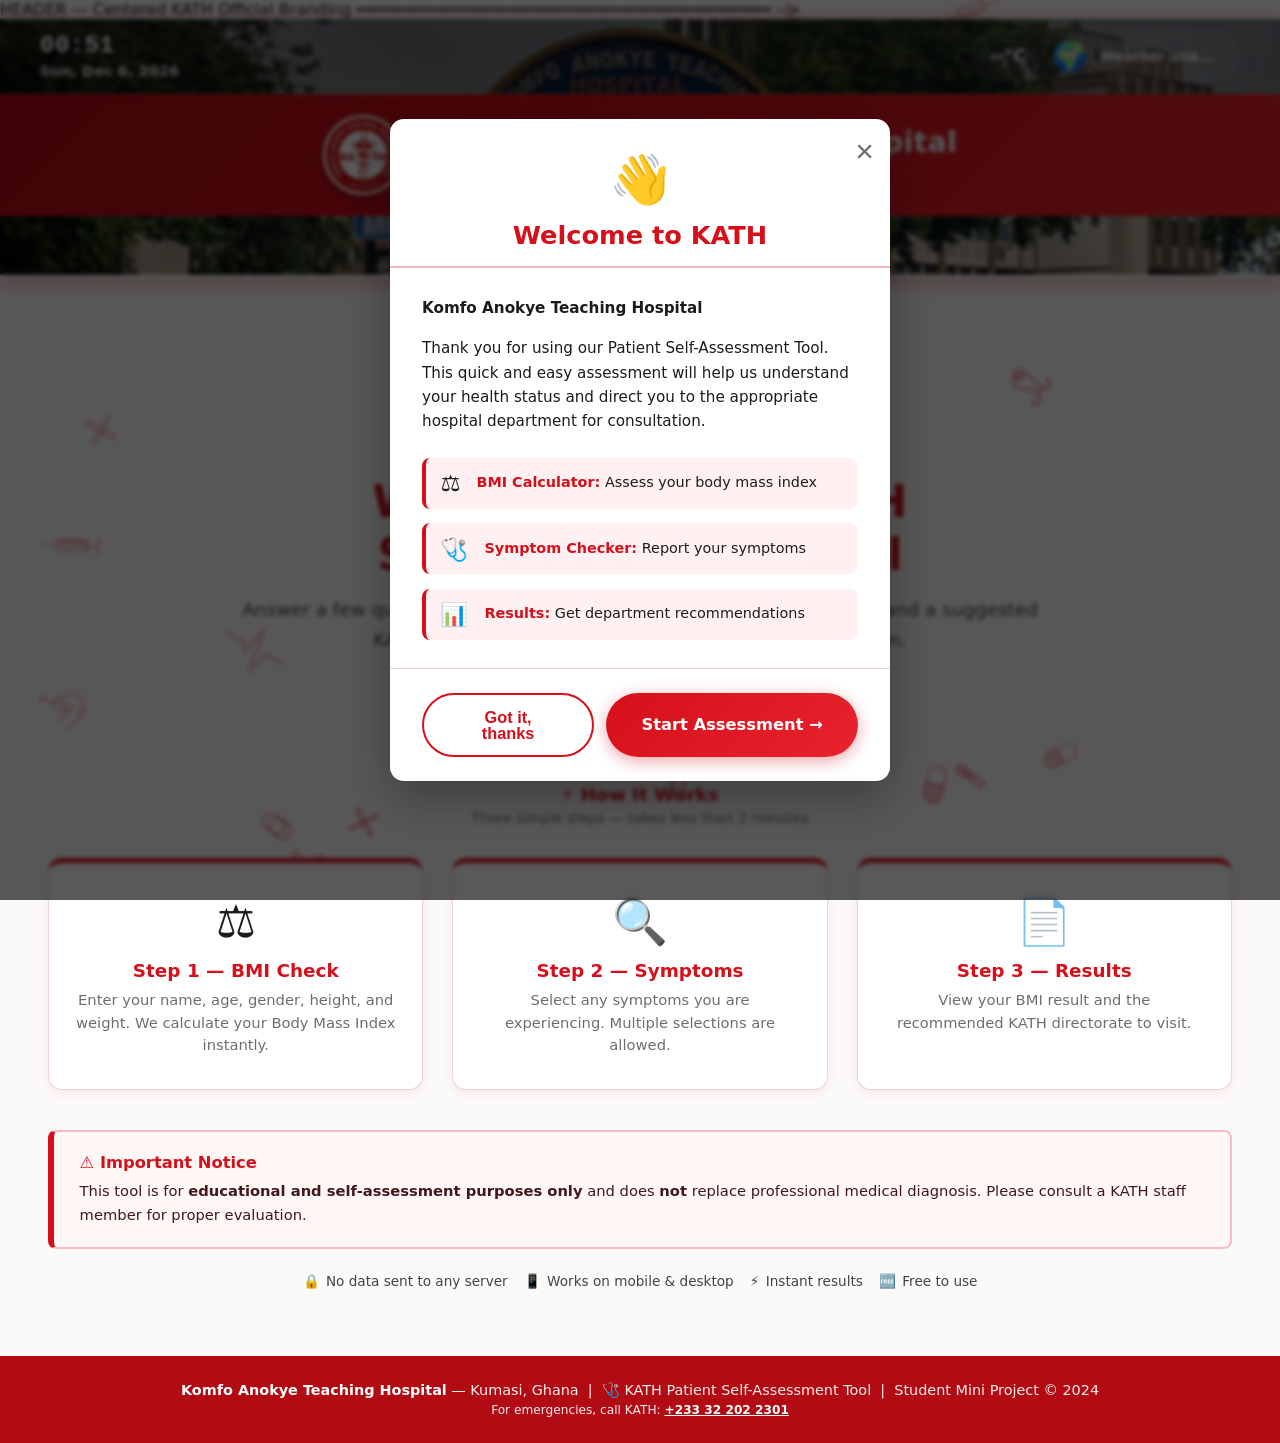
==== index.html @ adceda42 "Update website" ====
﻿<!DOCTYPE html>
<html lang="en">
<head>
  <meta charset="UTF-8" />
  <meta name="viewport" content="width=device-width, initial-scale=1.0" />
  <title>KATH Patient Self-Assessment Tool</title>
  <link rel="stylesheet" href="style.css" />
  <link rel="icon" href="kath-logo.jpg" />
</head>
<body>

  <!-- ═══════════════════════════════════════════
       WELCOME POPUP MODAL
       ═══════════════════════════════════════════ -->
  <div id="welcome-modal" class="modal-overlay">
    <div class="modal-content welcome-modal-box">
      <button class="modal-close-btn" aria-label="Close welcome message">&times;</button>
      <div class="modal-header">
        <span class="modal-icon">👋</span>
        <h2>Welcome to KATH</h2>
      </div>
      <div class="modal-body">
        <p><strong>Komfo Anokye Teaching Hospital</strong></p>
        <p>Thank you for using our Patient Self-Assessment Tool. This quick and easy assessment will help us understand your health status and direct you to the appropriate hospital department for consultation.</p>
        <div class="welcome-features">
          <div class="feature">
            <span class="feature-icon">⚖️</span>
            <span class="feature-text"><strong>BMI Calculator:</strong> Assess your body mass index</span>
          </div>
          <div class="feature">
            <span class="feature-icon">🩺</span>
            <span class="feature-text"><strong>Symptom Checker:</strong> Report your symptoms</span>
          </div>
          <div class="feature">
            <span class="feature-icon">📊</span>
            <span class="feature-text"><strong>Results:</strong> Get department recommendations</span>
          </div>
        </div>
      </div>
      <div class="modal-footer">
        <button class="btn btn-secondary modal-close-btn-footer">Got it, thanks</button>
        <a href="bmi.html" class="btn btn-primary">Start Assessment →</a>
      </div>
    </div>
  </div>

       HEADER — Centered KATH Official Branding
       ═══════════════════════════════════════════ -->
  <header>
    <!-- Date, Time & Weather Widget -->
    <div class="datetime-weather-widget">
      <div class="widget-content">
        <div class="datetime-display">
          <div class="time-display" id="time-display">--:--</div>
          <div class="date-display" id="date-display">Loading...</div>
        </div>
        <div class="weather-display" id="weather-display">
          <span class="weather-temp">--°C</span>
          <span class="weather-icon">🌤️</span>
          <span class="weather-desc">Loading...</span>
        </div>
      </div>
    </div>

    <div class="header-inner">
      <div class="header-brand">
        <img src="kath-logo.jpg" alt="Komfo Anokye Teaching Hospital Logo" class="header-logo" />
        <div class="header-text">
          <h1>Komfo Anokye Teaching Hospital</h1>
          <p>Patient Self-Assessment Tool &bull; Kumasi, Ghana</p>
        </div>
      </div>
    </div>

    <!-- ── Centered Main Dropdown Navigation ── -->
    <nav>
      <div class="nav-inner">
        <div class="nav-dropdown">
          <button class="nav-dropdown-btn" type="button" aria-expanded="false">
            <span class="menu-icon">☰</span>
            <span>Menu &amp; Assessment Navigation</span>
            <span class="menu-arrow">▾</span>
          </button>
          <div class="nav-dropdown-menu">
            <a href="index.html" class="nav-item">
              <span class="nav-icon">🏠</span>
              <div class="nav-text">
                <strong>Home</strong>
                <small>Landing page &amp; overview</small>
              </div>
            </a>
            
            <div class="dropdown-divider"></div>
            <div class="dropdown-category">📋 Patient Self-Assessment</div>
            
            <a href="bmi.html" class="nav-item">
              <span class="nav-icon">⚖️</span>
              <div class="nav-text">
                <strong>Step 1: BMI Calculator</strong>
                <small>Enter height, weight &amp; metrics</small>
              </div>
            </a>
            <a href="symptoms.html" class="nav-item">
              <span class="nav-icon">🩺</span>
              <div class="nav-text">
                <strong>Step 2: Symptom Checker</strong>
                <small>Select experienced symptoms</small>
              </div>
            </a>
            <a href="results.html" class="nav-item">
              <span class="nav-icon">📊</span>
              <div class="nav-text">
                <strong>Step 3: View Results</strong>
                <small>BMI reading &amp; KATH directorate</small>
              </div>
            </a>
            
            <div class="dropdown-divider"></div>
            <div class="dropdown-category">🏥 Hospital &amp; Feedback</div>
            
            <a href="about.html" class="nav-item">
              <span class="nav-icon">ℹ️</span>
              <div class="nav-text">
                <strong>About KATH</strong>
                <small>History, mission &amp; clinical services</small>
              </div>
            </a>
            <a href="map.html" class="nav-item">
              <span class="nav-icon">🗺️</span>
              <div class="nav-text">
                <strong>KATH Hospital Map</strong>
                <small>Find your way around campus</small>
              </div>
            </a>
            <a href="feedback.html" class="nav-item">
              <span class="nav-icon">💬</span>
              <div class="nav-text">
                <strong>Patient Feedback</strong>
                <small>Share comments &amp; ratings</small>
              </div>
            </a>
          </div>
        </div>
      </div>
    </nav>
  </header>

  <!-- ═══════════════════════════════════════════
       MAIN CONTENT — Landing / Hero Page
       ═══════════════════════════════════════════ -->
  <main>
    <div class="container">

      <!-- Hero section -->
      <section class="hero">
        <span class="hero-icon">🩺</span>
        <h2>Welcome to the KATH<br>Self-Assessment Tool</h2>
        <p>
          Answer a few quick questions about your health to get a BMI reading
          and a suggested KATH directorate to visit — right before your consultation.
        </p>
        <!-- Primary CTA button -->
        <a href="bmi.html" class="btn btn-primary btn-lg">
          🚀 Start Assessment
        </a>
      </section>

      <!-- How it works feature cards -->
      <section>
        <div style="text-align:center;margin-bottom:1rem;">
          <h3 style="color:var(--primary);font-size:1.15rem;">⚡ How It Works</h3>
          <p style="color:var(--text-muted);font-size:.88rem;margin-top:.3rem;">
            Three simple steps — takes less than 2 minutes
          </p>
        </div>

        <div class="features-grid">
          <!-- Step 1 -->
          <div class="feature-card">
            <span class="icon">⚖️</span>
            <h3>Step 1 — BMI Check</h3>
            <p>Enter your name, age, gender, height, and weight. We calculate your Body Mass Index instantly.</p>
          </div>
          <!-- Step 2 -->
          <div class="feature-card">
            <span class="icon">🔍</span>
            <h3>Step 2 — Symptoms</h3>
            <p>Select any symptoms you are experiencing. Multiple selections are allowed.</p>
          </div>
          <!-- Step 3 -->
          <div class="feature-card">
            <span class="icon">📄</span>
            <h3>Step 3 — Results</h3>
            <p>View your BMI result and the recommended KATH directorate to visit.</p>
          </div>
        </div>
      </section>

      <!-- Disclaimer notice on landing page -->
      <div class="disclaimer">
        <div class="disclaimer-title">⚠️ Important Notice</div>
        <p>
          This tool is for <strong>educational and self-assessment purposes only</strong>
          and does <strong>not</strong> replace professional medical diagnosis.
          Please consult a KATH staff member for proper evaluation.
        </p>
      </div>

      <!-- Quick info row -->
      <section style="margin-top:1.5rem;">
        <div style="display:flex;gap:1rem;flex-wrap:wrap;justify-content:center;">
          <div style="display:flex;align-items:center;gap:.4rem;color:var(--text-mid);font-size:.85rem;">
            🔒 <span>No data sent to any server</span>
          </div>
          <div style="display:flex;align-items:center;gap:.4rem;color:var(--text-mid);font-size:.85rem;">
            📱 <span>Works on mobile &amp; desktop</span>
          </div>
          <div style="display:flex;align-items:center;gap:.4rem;color:var(--text-mid);font-size:.85rem;">
            ⚡ <span>Instant results</span>
          </div>
          <div style="display:flex;align-items:center;gap:.4rem;color:var(--text-mid);font-size:.85rem;">
            🆓 <span>Free to use</span>
          </div>
        </div>
      </section>

    </div><!-- /container -->
  </main>

  <!-- ═══════════════════════════════════════════
       FOOTER — appears on every page
       ═══════════════════════════════════════════ -->
  <footer>
    <p>
      <strong>Komfo Anokye Teaching Hospital</strong> &mdash; Kumasi, Ghana &nbsp;|&nbsp;
      🩺 KATH Patient Self-Assessment Tool &nbsp;|&nbsp;
      <span>Student Mini Project &copy; 2024</span>
    </p>
    <p style="margin-top:.3rem;font-size:.76rem;">
      For emergencies, call KATH: <a href="tel:+233322022301">+233 32 202 2301</a>
    </p>
  </footer>

  <!-- Load shared JavaScript -->
  <script src="script.js"></script>
  
  <!-- Initialize Date/Time/Weather immediately -->
  <script>
    // Immediate initialization of date/time/weather
    (function() {
      function updateDateTime() {
        const now = new Date();
        const hours = String(now.getHours()).padStart(2, '0');
        const minutes = String(now.getMinutes()).padStart(2, '0');
        const timeDisplay = document.getElementById('time-display');
        if (timeDisplay) timeDisplay.textContent = `${hours}:${minutes}`;

        const options = { weekday: 'short', year: 'numeric', month: 'short', day: 'numeric' };
        const dateStr = now.toLocaleDateString('en-US', options);
        const dateDisplay = document.getElementById('date-display');
        if (dateDisplay) dateDisplay.textContent = dateStr;
      }

      function getWeatherIcon(code, isDay) {
        if (code === 0) return isDay ? '☀️' : '🌙';
        if (code === 1 || code === 2) return isDay ? '🌤️' : '🌥️';
        if (code === 3) return '☁️';
        if (code === 45 || code === 48) return '🌫️';
        if (code >= 51 && code <= 67) return '🌧️';
        if (code >= 71 && code <= 86) return '❄️';
        if (code >= 80 && code <= 82) return '🌦️';
        if (code >= 95 && code <= 99) return '⛈️';
        return '🌤️';
      }

      function getWeatherDescription(code) {
        const descriptions = {
          0: 'Clear', 1: 'Cloudy', 2: 'Cloudy', 3: 'Overcast', 45: 'Foggy', 48: 'Foggy',
          51: 'Drizzle', 53: 'Drizzle', 55: 'Drizzle', 61: 'Rainy', 63: 'Rainy', 65: 'Rainy',
          71: 'Snowy', 73: 'Snowy', 75: 'Snowy', 77: 'Snow', 80: 'Showers', 81: 'Showers',
          82: 'Showers', 85: 'Snow', 86: 'Snow', 95: 'Stormy', 96: 'Stormy', 99: 'Stormy'
        };
        return descriptions[code] || 'Check weather';
      }

      function fetchWeather() {
        if (navigator.geolocation) {
          navigator.geolocation.getCurrentPosition(
            function(pos) {
              getWeatherData(pos.coords.latitude, pos.coords.longitude);
            },
            function() {
              getWeatherData(6.627, -1.616); // Kumasi default
            },
            { timeout: 5000 }
          );
        } else {
          getWeatherData(6.627, -1.616);
        }
      }

      function getWeatherData(lat, lon) {
        fetch(`https://api.open-meteo.com/v1/forecast?latitude=${lat}&longitude=${lon}&current=temperature_2m,weather_code,is_day&timezone=auto`)
          .then(r => r.json())
          .then(data => {
            const c = data.current;
            const temp = Math.round(c.temperature_2m);
            const icon = getWeatherIcon(c.weather_code, c.is_day === 1);
            const desc = getWeatherDescription(c.weather_code);
            const w = document.getElementById('weather-display');
            if (w) w.innerHTML = `<span class="weather-temp">${temp}°C</span><span class="weather-icon">${icon}</span><span class="weather-desc">${desc}</span>`;
          })
          .catch(() => {
            const w = document.getElementById('weather-display');
            if (w) w.innerHTML = '<span class="weather-temp">--°C</span><span class="weather-icon">🌍</span><span class="weather-desc">Weather unavailable</span>';
          });
      }

      // Initialize on page load
      document.addEventListener('DOMContentLoaded', function() {
        updateDateTime();
        setInterval(updateDateTime, 60000);
        fetchWeather();
        setInterval(fetchWeather, 1800000);
      });

      // Also try immediately in case DOMContentLoaded already fired
      if (document.readyState === 'loading') {
        document.addEventListener('DOMContentLoaded', updateDateTime);
      } else {
        updateDateTime();
        fetchWeather();
      }
    })();
  </script>
</body>
</html>
---- style.css ----
/* ==========================================================
   KATH Patient Self-Assessment Tool — Full-Width Stylesheet
   Theme   : Exact KATH Logo Red (#D5101A) & Clean Hospital White
   Layout  : Modern Full-Page / Full-Width Responsive Design
   Author  : Student Mini Project
   Hospital: Komfo Anokye Teaching Hospital, Kumasi, Ghana
   ========================================================== */

/* ── 1. CSS Custom Properties (Variables) ──────────────────
   Exact match to the vibrant red color of the KATH Logo
   ─────────────────────────────────────────────────────── */
:root {
  --primary:        #d5101a;   /* Exact vibrant KATH Logo Red */
  --primary-dark:   #b30b14;   /* Deep solid KATH Red */
  --primary-light:  #e8232e;   /* Bright medical scarlet */
  --primary-accent: #ff3b46;   /* Active / hover scarlet red */
  --red-subtle:     #fff1f2;   /* Light soft red background */
  --red-border:     #f8bbbe;   /* Clean red-tinted border */
  --white:          #ffffff;   /* Crisp pure white */
  --off-white:      #fcf9f9;   /* Clean hospital off-white */
  --text-dark:      #1c1c1c;   /* High-contrast readable text */
  --text-mid:       #444444;   /* Medium neutral for secondary text */
  --text-muted:     #6e6e6e;   /* Muted labels & hints */
  --border:         #ebd2d4;   /* Soft warm red-tinted border */
  
  /* Status Colors */
  --success:        #2e7d32;   /* Green for Normal BMI */
  --warning:        #f57c00;   /* Amber for Overweight */
  --danger:         #d5101a;   /* KATH Red for Obese / alerts */
  --info:           #0277bd;   /* Blue for Underweight note */

  /* Elevation & Shape */
  --shadow-sm:      0 3px 10px rgba(213, 16, 26, 0.08);
  --shadow-md:      0 8px 24px rgba(213, 16, 26, 0.16);
  --shadow-lg:      0 12px 36px rgba(0, 0, 0, 0.10);
  --radius:         14px;
  --radius-sm:      8px;
  --transition:     0.25s ease;
  --font-body:      'Segoe UI', system-ui, -apple-system, Arial, sans-serif;
}

/* ── 2. Reset & Base ────────────────────────────────────── */
*, *::before, *::after { box-sizing: border-box; margin: 0; padding: 0; }
html { scroll-behavior: smooth; font-size: 16px; width: 100%; }
body {
  font-family: var(--font-body);
  background-color: var(--off-white);
  color: var(--text-dark);
  min-height: 100vh;
  width: 100%;
  display: flex;
  flex-direction: column;
  position: relative;
  overflow-x: hidden;
}

/* ── 3. Animated Background Canvas ───────────────────────── */
#bg-canvas {
  position: fixed;
  top: 0;
  left: 0;
  width: 100vw;
  height: 100vh;
  z-index: 0;
  pointer-events: none;
}

/* ── 4. Full-Width Header ───────────────────────────────── */
header {
  background: linear-gradient(135deg, var(--primary-dark) 0%, var(--primary) 50%, var(--primary-light) 100%);
  color: var(--white);
  position: relative;
  z-index: 100;
  width: 100%;
  box-shadow: 0 4px 20px rgba(213, 16, 26, 0.35);
  border-bottom: 3.5px solid var(--white);
  background-image: url('KATH ENTRANCE.jpg');
  background-size: cover;
  background-position: center center;
  background-repeat: no-repeat;
}
.header-inner {
  width: 100%;
  max-width: 1600px;
  margin: 0 auto;
  padding: 1.1rem 2.5rem;
  display: flex;
  align-items: center;
  justify-content: center;
  text-align: center;
  background: linear-gradient(135deg, var(--primary-dark) 0%, var(--primary) 50%, var(--primary-light) 100%);
}
.header-brand {
  display: flex;
  align-items: center;
  justify-content: center;
  gap: 1.3rem;
  padding: 0.2rem 0;
}
.header-logo {
  width: 80px;
  height: 80px;
  border-radius: 50%;
  object-fit: cover;
  background: var(--white);
  border: 3.5px solid var(--white);
  box-shadow: 0 4px 16px rgba(0, 0, 0, 0.35);
  flex-shrink: 0;
  transition: transform var(--transition);
}
.header-logo:hover {
  transform: scale(1.06);
}
.header-text {
  text-align: left;
}
.header-text h1 {
  font-size: clamp(1.25rem, 3.2vw, 1.75rem);
  font-weight: 800;
  letter-spacing: 0.02em;
  line-height: 1.2;
  color: var(--white);
  text-shadow: 0 1px 3px rgba(0,0,0,0.25);
}
.header-text p {
  font-size: clamp(0.85rem, 1.8vw, 1.02rem);
  color: #fff0f1;
  margin-top: 0.25rem;
  letter-spacing: 0.04em;
  font-weight: 600;
}

/* ── 5. Full-Width Navigation & Main Dropdown Menu ──────── */
nav {
  background: rgba(0, 0, 0, 0.28);
  width: 100%;
  position: relative;
  z-index: 1000;
  background-image: url('KATH ENTRANCE.jpg');
  background-size: cover;
  background-position: center 70%;
  background-repeat: no-repeat;
}
.nav-inner {
  width: 100%;
  max-width: 1600px;
  margin: 0 auto;
  padding: 0.45rem 2.5rem;
  display: flex;
  justify-content: center;
  align-items: center;
}

/* ── Main Nav Dropdown Container ── */
.nav-dropdown {
  position: relative;
  display: inline-block;
  margin: 0 auto;
}

.nav-dropdown-btn {
  background: rgba(255, 255, 255, 0.16);
  color: var(--white);
  border: 2px solid rgba(255, 255, 255, 0.85);
  border-radius: 50px;
  padding: 0.65rem 1.8rem;
  font-size: 1rem;
  font-weight: 800;
  cursor: pointer;
  display: inline-flex;
  align-items: center;
  gap: 0.65rem;
  transition: all var(--transition);
  font-family: inherit;
  box-shadow: 0 3px 10px rgba(0, 0, 0, 0.2);
}

.nav-dropdown-btn:hover,
.nav-dropdown.show .nav-dropdown-btn,
.nav-dropdown:hover .nav-dropdown-btn {
  background: var(--white);
  color: var(--primary);
  border-color: var(--white);
  box-shadow: 0 6px 20px rgba(0, 0, 0, 0.25);
  transform: translateY(-1px);
}

.nav-dropdown-btn .menu-icon {
  font-size: 1.25rem;
  line-height: 1;
}

.nav-dropdown-btn .menu-arrow {
  font-size: 0.85rem;
  transition: transform var(--transition);
}

.nav-dropdown.show .nav-dropdown-btn .menu-arrow,
.nav-dropdown:hover .nav-dropdown-btn .menu-arrow {
  transform: rotate(180deg);
}

/* ── Dropdown Menu Popup ── */
.nav-dropdown-menu {
  display: none;
  position: absolute;
  top: calc(100% + 8px);
  left: 50%;
  transform: translateX(-50%);
  background-color: var(--white);
  min-width: 320px;
  max-width: 90vw;
  box-shadow: 0 16px 40px rgba(0, 0, 0, 0.28);
  border-radius: var(--radius);
  border-top: 5px solid var(--primary);
  border: 1.8px solid var(--red-border);
  padding: 0.6rem 0;
  z-index: 2000;
  animation: dropdownFadeIn 0.22s ease-in-out;
}

@keyframes dropdownFadeIn {
  from { opacity: 0; transform: translate(-50%, -10px); }
  to   { opacity: 1; transform: translate(-50%, 0); }
}

.nav-dropdown:hover .nav-dropdown-menu,
.nav-dropdown.show .nav-dropdown-menu {
  display: block;
}

.dropdown-category {
  font-size: 0.72rem;
  font-weight: 800;
  color: var(--primary);
  letter-spacing: 0.08em;
  padding: 0.5rem 1.2rem 0.25rem;
  text-transform: uppercase;
}

.dropdown-divider {
  height: 1px;
  background: #f0e6e6;
  margin: 0.4rem 0;
}

.nav-item {
  display: flex;
  align-items: center;
  gap: 0.85rem;
  padding: 0.65rem 1.2rem;
  color: var(--text-dark);
  text-decoration: none;
  transition: all var(--transition);
  text-align: left;
}

.nav-item:hover {
  background-color: var(--red-subtle);
  padding-left: 1.45rem;
}

.nav-item.active {
  background-color: #fff0f1;
  border-left: 4.5px solid var(--primary);
  font-weight: 700;
}

.nav-item.active .nav-text strong {
  color: var(--primary);
}

.nav-icon {
  font-size: 1.35rem;
  flex-shrink: 0;
}

.nav-text {
  display: flex;
  flex-direction: column;
}

.nav-text strong {
  font-size: 0.94rem;
  color: var(--text-dark);
}

.nav-text small {
  font-size: 0.76rem;
  color: var(--text-muted);
  margin-top: 0.1rem;
}

/* ── 6. Full-Width Main Layout ──────────────────────────── */
main {
  flex: 1;
  position: relative;
  z-index: 5;
  width: 100%;
  padding: 2.5rem 3rem 4rem;
}

/* Full-width container spanning the entire page */
.container,
.container--wide,
.container-fluid {
  width: 100%;
  max-width: 1550px;
  margin: 0 auto;
}

/* Full-page Two-Column Layouts */
.grid-2col {
  display: grid;
  grid-template-columns: 1fr 1fr;
  gap: 2rem;
  align-items: start;
}

.grid-2col-wide-left {
  display: grid;
  grid-template-columns: 1.2fr 0.8fr;
  gap: 2rem;
  align-items: start;
}

@media (max-width: 960px) {
  .grid-2col,
  .grid-2col-wide-left {
    grid-template-columns: 1fr;
    gap: 1.5rem;
  }
}

/* ── 7. Full-Width Cards ────────────────────────────────── */
.card {
  background: var(--white);
  border-radius: var(--radius);
  box-shadow: var(--shadow-sm);
  padding: 2.2rem 2.5rem;
  margin-bottom: 1.8rem;
  border: 1.8px solid var(--border);
  transition: box-shadow var(--transition), transform var(--transition);
  width: 100%;
}
.card:hover {
  box-shadow: var(--shadow-md);
}
.card-title {
  font-size: 1.35rem;
  font-weight: 800;
  color: var(--primary);
  margin-bottom: 0.45rem;
  display: flex;
  align-items: center;
  gap: 0.55rem;
}
.card-subtitle {
  color: var(--text-mid);
  font-size: 0.95rem;
  margin-bottom: 1.5rem;
  line-height: 1.55;
}

/* ── 8. Hero Section (Full-Page Landing) ────────────────── */
.hero {
  text-align: center;
  padding: 3rem 1.5rem 2.5rem;
  max-width: 1100px;
  margin: 0 auto;
}
.hero-icon {
  font-size: 5rem;
  display: block;
  margin-bottom: 1rem;
  animation: float 3s ease-in-out infinite;
}
@keyframes float {
  0%, 100% { transform: translateY(0); }
  50%       { transform: translateY(-8px); }
}
.hero h2 {
  font-size: clamp(1.8rem, 4.5vw, 2.75rem);
  color: var(--primary);
  font-weight: 800;
  line-height: 1.2;
  margin-bottom: 0.85rem;
}
.hero p {
  color: var(--text-mid);
  font-size: 1.15rem;
  max-width: 800px;
  margin: 0 auto 2.2rem;
  line-height: 1.65;
}

/* ── 9. Feature Cards Grid (Full-Width Responsive) ──────── */
.features-grid {
  display: grid;
  grid-template-columns: repeat(auto-fit, minmax(320px, 1fr));
  gap: 1.8rem;
  margin: 2rem 0 2.5rem;
  width: 100%;
}
.feature-card {
  background: var(--white);
  border: 1.8px solid var(--border);
  border-top: 5px solid var(--primary);
  border-radius: var(--radius);
  padding: 2rem 1.6rem;
  text-align: center;
  box-shadow: var(--shadow-sm);
  transition: transform var(--transition), box-shadow var(--transition), border-color var(--transition);
}
.feature-card:hover {
  transform: translateY(-6px);
  box-shadow: var(--shadow-md);
  border-color: var(--primary);
}
.feature-card .icon { font-size: 2.8rem; margin-bottom: 0.75rem; display: block; }
.feature-card h3    { font-size: 1.15rem; color: var(--primary); font-weight: 800; }
.feature-card p     { font-size: 0.92rem; color: var(--text-muted); margin-top: 0.5rem; line-height: 1.55; }

/* ── 10. Progress Indicator (Full-Width) ────────────────── */
.progress-bar-wrapper {
  margin-bottom: 2.2rem;
  width: 100%;
  max-width: 800px;
  margin-left: auto;
  margin-right: auto;
}
.progress-label {
  font-size: 0.9rem;
  color: var(--primary);
  text-align: center;
  margin-bottom: 0.65rem;
  font-weight: 800;
  letter-spacing: 0.06em;
  text-transform: uppercase;
}
.progress-steps {
  display: flex;
  align-items: center;
  justify-content: center;
}
.step-circle {
  width: 44px; height: 44px;
  border-radius: 50%;
  border: 3.5px solid var(--border);
  background: var(--white);
  color: var(--text-muted);
  font-weight: 800;
  font-size: 1rem;
  display: flex;
  align-items: center;
  justify-content: center;
  transition: all var(--transition);
  position: relative;
  z-index: 1;
}
.step-circle.done   { background: var(--primary); border-color: var(--primary); color: var(--white); }
.step-circle.active { background: var(--primary); border-color: var(--primary); color: var(--white); box-shadow: 0 0 0 6px rgba(213, 16, 26, 0.25); }
.step-line { flex: 1; height: 4px; background: var(--border); max-width: 120px; transition: background var(--transition); }
.step-line.done { background: var(--primary); }
.step-labels { display: flex; justify-content: space-between; margin-top: 0.5rem; }
.step-labels span { font-size: 0.82rem; color: var(--text-muted); text-align: center; flex: 1; font-weight: 600; }
.step-labels span.active-label { color: var(--primary); font-weight: 800; }

/* ── 11. Forms (Full-Width Responsive) ──────────────────── */
.form-group { margin-bottom: 1.45rem; }
label {
  display: block;
  font-weight: 700;
  font-size: 0.95rem;
  color: var(--text-dark);
  margin-bottom: 0.45rem;
}
input[type="text"],
input[type="number"],
select, textarea {
  width: 100%;
  padding: 0.85rem 1.15rem;
  border: 2px solid var(--border);
  border-radius: var(--radius-sm);
  font-size: 1rem;
  font-family: inherit;
  color: var(--text-dark);
  background: var(--white);
  transition: border-color var(--transition), box-shadow var(--transition);
  outline: none;
}
input:focus, select:focus, textarea:focus {
  border-color: var(--primary);
  box-shadow: 0 0 0 4px rgba(213, 16, 26, 0.18);
}
input.invalid { border-color: var(--primary); }
.hint { font-size: 0.82rem; color: var(--text-muted); margin-top: 0.35rem; }
.form-row { display: grid; grid-template-columns: 1fr 1fr; gap: 1.2rem; }
@media (max-width: 650px) { .form-row { grid-template-columns: 1fr; } }

/* ── 12. Symptom Checkbox Items (Full-Width Responsive Grid) */
.symptom-list {
  display: grid;
  grid-template-columns: repeat(auto-fit, minmax(360px, 1fr));
  gap: 1.1rem;
  width: 100%;
}
@media (max-width: 480px) {
  .symptom-list { grid-template-columns: 1fr; }
}

.symptom-item {
  display: flex;
  align-items: center;
  gap: 0.95rem;
  background: var(--white);
  border: 2px solid var(--border);
  border-radius: var(--radius-sm);
  padding: 1rem 1.25rem;
  cursor: pointer;
  transition: border-color var(--transition), background var(--transition), transform var(--transition);
}
.symptom-item:hover {
  border-color: var(--primary);
  background: #fff5f5;
  transform: translateY(-2px);
}
.symptom-item input[type="checkbox"] {
  width: 1.35rem; height: 1.35rem;
  accent-color: var(--primary);
  cursor: pointer; flex-shrink: 0;
}
.symptom-item label {
  margin: 0; cursor: pointer;
  font-weight: 600; font-size: 0.98rem;
  display: flex; align-items: center; gap: 0.5rem;
}
.symptom-item.checked {
  border-color: var(--primary);
  background: #fff0f1;
}

.custom-symptom-wrapper {
  border: 1.8px solid var(--border);
  background: #fffaf9;
  border-radius: var(--radius);
  padding: 1.1rem 1.2rem;
}

.custom-symptom-list {
  display: flex;
  flex-direction: column;
  gap: 0.75rem;
}

.custom-symptom-item {
  display: grid;
  grid-template-columns: minmax(0, 1fr) auto;
  gap: 0.75rem;
  align-items: center;
  background: var(--white);
  border: 1.8px solid var(--red-border);
  border-radius: var(--radius-sm);
  padding: 0.7rem 0.9rem;
}

.custom-symptom-item input {
  width: 100%;
  min-width: 0;
}

.custom-remove-btn {
  padding: 0.7rem 1rem;
  font-size: 0.9rem;
}

.map-toolbar {
  display: flex;
  flex-wrap: wrap;
  align-items: end;
  justify-content: space-between;
  gap: 1rem;
  margin-bottom: 1.25rem;
}

.map-search-wrap {
  flex: 1;
  min-width: 220px;
}

.map-search-wrap label,
.map-select-wrap label {
  display: block;
  margin-bottom: 0.45rem;
  font-weight: 800;
  color: var(--primary);
  font-size: 0.8rem;
  letter-spacing: 0.04em;
  text-transform: uppercase;
}

.map-actions {
  display: flex;
  flex-wrap: wrap;
  gap: 0.7rem;
}

.map-layout {
  display: grid;
  grid-template-columns: minmax(0, 1.6fr) minmax(260px, 0.75fr);
  gap: 1rem;
  align-items: stretch;
}

.map-panel {
  background: #fffaf9;
  border: 1.8px solid var(--border);
  border-radius: var(--radius);
  padding: 1rem;
  box-shadow: var(--shadow-sm);
}

#kath-map {
  width: 100%;
  height: 480px;
  border-radius: var(--radius-sm);
  overflow: hidden;
  border: 2px solid var(--border);
  background: #edf6ff;
}

.map-sidebar {
  display: flex;
  flex-direction: column;
  gap: 0.9rem;
}

.map-select-wrap select {
  width: 100%;
}

.map-status {
  margin-top: 0.9rem;
  background: #fff3f4;
  border: 1.5px solid var(--red-border);
  color: var(--text-mid);
  border-radius: var(--radius-sm);
  padding: 0.8rem 0.9rem;
  font-size: 0.9rem;
  line-height: 1.5;
}

.directions-panel {
  background: var(--white);
  border: 1.8px solid var(--border);
  border-radius: var(--radius-sm);
  padding: 0.9rem;
  min-height: 120px;
  max-height: 300px;
  overflow-y: auto;
  color: var(--text-mid);
}

.directions-panel h4 {
  color: var(--primary);
  font-size: 0.85rem;
  font-weight: 800;
  letter-spacing: 0.06em;
  text-transform: uppercase;
  margin-bottom: 0.75rem;
}

.direction-step {
  display: flex;
  gap: 0.7rem;
  align-items: flex-start;
  padding: 0.55rem 0;
  border-bottom: 1px solid #f3e3e5;
  font-size: 0.9rem;
  line-height: 1.45;
}

.direction-step:last-child {
  border-bottom: none;
}

.direction-step .step-count {
  width: 22px;
  height: 22px;
  border-radius: 50%;
  background: var(--primary);
  color: var(--white);
  display: inline-flex;
  align-items: center;
  justify-content: center;
  font-size: 0.72rem;
  font-weight: 800;
  flex-shrink: 0;
}

@media (max-width: 760px) {
  .map-layout {
    grid-template-columns: 1fr;
  }

  #kath-map {
    height: 380px;
  }
}

/* ── 13. Buttons ────────────────────────────────────────── */
.btn {
  display: inline-flex; align-items: center; gap: 0.55rem;
  padding: 0.85rem 2.2rem;
  border: none; border-radius: 50px;
  font-size: 1.02rem; font-weight: 800;
  cursor: pointer; text-decoration: none;
  transition: all var(--transition); line-height: 1;
}
.btn-primary {
  background: linear-gradient(135deg, var(--primary), var(--primary-light));
  color: var(--white);
  box-shadow: 0 4px 16px rgba(213, 16, 26, 0.38);
}
.btn-primary:hover {
  background: linear-gradient(135deg, var(--primary-dark), var(--primary));
  box-shadow: 0 6px 24px rgba(213, 16, 26, 0.5);
  transform: translateY(-2px);
}
.btn-secondary {
  background: var(--white);
  color: var(--primary);
  border: 2.5px solid var(--primary);
}
.btn-secondary:hover {
  background: var(--primary);
  color: var(--white);
  transform: translateY(-2px);
}
.btn-danger {
  background: linear-gradient(135deg, var(--primary-dark), var(--primary));
  color: var(--white); box-shadow: 0 4px 14px rgba(213, 16, 26, 0.35);
}
.btn-danger:hover { opacity: 0.92; transform: translateY(-2px); }
.btn-lg { padding: 1.1rem 3rem; font-size: 1.12rem; }
.btn-block { width: 100%; justify-content: center; }
.btn-group { display: flex; gap: 1.2rem; flex-wrap: wrap; margin-top: 1.8rem; }

/* ── 14. Disclaimer Box ─────────────────────────────────── */
.disclaimer {
  background: #fff6f6;
  border: 2px solid #f8bbbe;
  border-left: 6.5px solid var(--primary);
  border-radius: var(--radius-sm);
  padding: 1.3rem 1.6rem;
  margin-top: 1.8rem;
  width: 100%;
}
.disclaimer-title {
  font-weight: 800; color: var(--primary);
  display: flex; align-items: center; gap: 0.5rem;
  font-size: 1.02rem; margin-bottom: 0.45rem;
}
.disclaimer p { font-size: 0.92rem; color: #421818; line-height: 1.6; }

/* ── 15. Results Page (Full-Width Dashboard) ────────────── */
.result-label {
  font-size: 0.85rem; text-transform: uppercase;
  letter-spacing: 0.08em; color: var(--text-muted);
  font-weight: 800; margin-bottom: 0.4rem;
}
.result-value { font-size: 1.25rem; color: var(--text-dark); font-weight: 800; }
.bmi-badge {
  display: inline-block; padding: 0.4rem 1.2rem;
  border-radius: 50px; font-weight: 800; font-size: 0.95rem; margin-left: 0.6rem;
}
.bmi-underweight { background: #e3f2fd; color: var(--info); }
.bmi-normal      { background: #e8f5e9; color: var(--success); }
.bmi-overweight  { background: #fff3e0; color: var(--warning); }
.bmi-obese       { background: #ffebee; color: var(--danger); }
.bmi-note {
  font-size: 0.92rem; color: var(--text-mid);
  margin-top: 0.45rem; line-height: 1.5; font-style: italic;
}
.directorate-list { display: flex; flex-direction: column; gap: 0.8rem; margin-top: 0.75rem; }
.directorate-tag {
  display: flex; align-items: center; gap: 0.8rem;
  background: linear-gradient(90deg, #fff0f1, #fffafa);
  border: 2px solid var(--red-border);
  border-left: 6.5px solid var(--primary);
  border-radius: var(--radius-sm);
  padding: 0.95rem 1.3rem;
  font-weight: 800; color: var(--primary); font-size: 1.05rem;
}
.symptom-tag {
  display: inline-flex; align-items: center; gap: 0.4rem;
  background: #fff0f1; border: 1.8px solid var(--red-border);
  border-radius: 50px; padding: 0.45rem 1rem;
  font-size: 0.88rem; color: var(--primary); margin: 0.25rem;
  font-weight: 700;
}
.patient-summary {
  display: grid;
  grid-template-columns: repeat(auto-fit, minmax(160px, 1fr));
  gap: 1.2rem; margin: 0.8rem 0;
  width: 100%;
}
.summary-item {
  background: #fffcfc; border-radius: var(--radius-sm);
  padding: 1.1rem 1.2rem; border: 2px solid var(--border); text-align: center;
}
.summary-item .val { font-size: 1.45rem; font-weight: 800; color: var(--primary); }
.summary-item .lbl { font-size: 0.8rem; color: var(--text-muted); text-transform: uppercase; letter-spacing: 0.06em; margin-top: 0.25rem; font-weight: 700; }

/* ── 16. About Page (Full-Width Multi-Column) ───────────── */
.about-hero {
  background: linear-gradient(135deg, var(--primary-dark) 0%, var(--primary) 55%, var(--primary-light) 100%);
  color: var(--white); padding: 3rem 2.5rem;
  border-radius: var(--radius); text-align: center; margin-bottom: 2rem;
  box-shadow: var(--shadow-md);
  width: 100%;
}
.about-hero h2 { font-size: clamp(1.6rem, 3.5vw, 2.2rem); margin-bottom: 0.6rem; color: var(--white); font-weight: 800; }
.about-hero p  { opacity: 0.95; font-size: 1.05rem; line-height: 1.6; color: #fff0f1; max-width: 850px; margin: 0 auto; }
.info-grid {
  display: grid;
  grid-template-columns: repeat(auto-fit, minmax(280px, 1fr));
  gap: 1.5rem; margin-bottom: 2rem;
  width: 100%;
}
.info-box {
  background: var(--white); border: 1.8px solid var(--border);
  border-top: 5px solid var(--primary);
  border-radius: var(--radius); padding: 1.8rem 1.5rem; box-shadow: var(--shadow-sm);
}
.info-box .icon { font-size: 2.2rem; margin-bottom: 0.6rem; display: block; }
.info-box h3    { color: var(--primary); font-size: 1.15rem; margin-bottom: 0.5rem; font-weight: 800; }
.info-box p     { color: var(--text-mid); font-size: 0.92rem; line-height: 1.6; }
.services-grid {
  display: grid;
  grid-template-columns: repeat(auto-fill, minmax(210px, 1fr));
  gap: 1rem;
  width: 100%;
}
.service-chip {
  display: flex; align-items: center; gap: 0.6rem;
  background: #fff8f8; border: 1.8px solid var(--red-border);
  border-radius: var(--radius-sm); padding: 0.75rem 1rem;
  font-size: 0.92rem; color: var(--text-dark); font-weight: 600;
}

/* ── 17. Feedback Page (Full-Width) ─────────────────────── */
.star-rating { display: flex; gap: 0.5rem; margin-top: 0.4rem; }
.star {
  font-size: 2.2rem; cursor: pointer; color: #ddd;
  transition: color var(--transition), transform var(--transition); line-height: 1;
}
.star.active, .star:hover { color: var(--primary); transform: scale(1.25); }
textarea { resize: vertical; min-height: 120px; }
.feedback-success {
  display: none; background: #fff3f4;
  border: 2.5px solid var(--primary); border-radius: var(--radius);
  padding: 2.2rem 1.8rem; text-align: center;
}
.feedback-success .icon { font-size: 3.6rem; display: block; margin-bottom: 0.6rem; }
.feedback-success h3 { color: var(--primary); font-size: 1.35rem; font-weight: 800; }
.feedback-success p  { color: var(--text-mid); font-size: 0.98rem; margin-top: 0.5rem; }

/* ── 18. Alert / Error Banners ──────────────────────────── */
.alert { padding: 0.9rem 1.2rem; border-radius: var(--radius-sm); font-size: 0.95rem; margin-bottom: 1.2rem; display: flex; align-items: center; gap: 0.6rem; }
.alert-error { background: #ffebee; border: 1.8px solid #ef9a9a; color: var(--primary); font-weight: 700; }

/* ── 18. Date, Time & Weather Widget ────────────────────── */
.datetime-weather-widget {
  background: linear-gradient(135deg, rgba(0, 0, 0, 0.45), rgba(0, 0, 0, 0.35));
  padding: 0.75rem 2.5rem;
  width: 100%;
  position: relative;
  z-index: 99;
  border-bottom: 1px solid rgba(255, 255, 255, 0.15);
}

.widget-content {
  max-width: 1600px;
  margin: 0 auto;
  display: flex;
  justify-content: space-between;
  align-items: center;
  gap: 2rem;
  flex-wrap: wrap;
}

.datetime-display {
  display: flex;
  flex-direction: column;
  gap: 0.25rem;
  color: var(--white);
  font-weight: 600;
}

.time-display {
  font-size: 1.5rem;
  font-weight: 800;
  letter-spacing: 0.02em;
  font-family: 'Courier New', monospace;
}

.date-display {
  font-size: 0.9rem;
  opacity: 0.9;
  letter-spacing: 0.01em;
}

.weather-display {
  display: flex;
  align-items: center;
  gap: 0.75rem;
  color: var(--white);
  background: rgba(255, 255, 255, 0.08);
  padding: 0.6rem 1.2rem;
  border-radius: 25px;
  font-weight: 600;
  border: 1px solid rgba(255, 255, 255, 0.15);
}

.weather-icon {
  font-size: 1.8rem;
  line-height: 1;
}

.weather-temp {
  font-size: 1.1rem;
  font-weight: 800;
  min-width: 50px;
}

.weather-desc {
  font-size: 0.85rem;
  opacity: 0.9;
  max-width: 120px;
  overflow: hidden;
  text-overflow: ellipsis;
  white-space: nowrap;
}

/* ── Modal & Welcome Popup Styles ──────────────────────── */
.modal-overlay {
  display: flex;
  position: fixed;
  top: 0;
  left: 0;
  width: 100%;
  height: 100%;
  background: rgba(0, 0, 0, 0.65);
  justify-content: center;
  align-items: center;
  z-index: 2000;
  backdrop-filter: blur(2px);
  opacity: 0;
  visibility: hidden;
  transition: opacity 0.35s ease, visibility 0.35s ease;
}

.modal-overlay.show {
  opacity: 1;
  visibility: visible;
}

.modal-content {
  background: var(--white);
  border-radius: var(--radius);
  box-shadow: 0 16px 48px rgba(0, 0, 0, 0.3);
  position: relative;
  max-width: 500px;
  width: 90%;
  max-height: 90vh;
  overflow-y: auto;
  animation: slideIn 0.4s cubic-bezier(0.34, 1.56, 0.64, 1);
}

@keyframes slideIn {
  from {
    transform: translateY(-50px) scale(0.95);
    opacity: 0;
  }
  to {
    transform: translateY(0) scale(1);
    opacity: 1;
  }
}

.modal-close-btn {
  position: absolute;
  top: 1rem;
  right: 1rem;
  background: none;
  border: none;
  font-size: 2rem;
  color: var(--text-muted);
  cursor: pointer;
  padding: 0;
  line-height: 1;
  transition: color var(--transition);
  z-index: 10;
}

.modal-close-btn:hover {
  color: var(--primary);
}

.modal-header {
  padding: 2rem 2rem 1rem;
  text-align: center;
  border-bottom: 2px solid var(--red-border);
}

.modal-icon {
  font-size: 3rem;
  display: block;
  margin-bottom: 0.75rem;
}

.modal-header h2 {
  color: var(--primary);
  font-size: 1.6rem;
  font-weight: 800;
  margin: 0;
}

.modal-body {
  padding: 1.75rem 2rem;
}

.modal-body p {
  color: var(--text-dark);
  line-height: 1.6;
  margin-bottom: 1rem;
  font-size: 0.95rem;
}

.modal-body p:last-of-type {
  margin-bottom: 1.5rem;
}

.welcome-features {
  display: flex;
  flex-direction: column;
  gap: 0.9rem;
  margin-top: 1.5rem;
}

.feature {
  display: flex;
  align-items: flex-start;
  gap: 1rem;
  padding: 0.9rem;
  background: var(--red-subtle);
  border-radius: var(--radius-sm);
  border-left: 4px solid var(--primary);
}

.feature-icon {
  font-size: 1.4rem;
  flex-shrink: 0;
  line-height: 1;
}

.feature-text {
  font-size: 0.9rem;
  color: var(--text-dark);
  line-height: 1.5;
}

.feature-text strong {
  color: var(--primary);
}

.modal-footer {
  padding: 1.5rem 2rem;
  border-top: 1px solid var(--border);
  display: flex;
  gap: 0.75rem;
  justify-content: center;
  flex-wrap: wrap;
}

.modal-close-btn-footer {
  flex: 1;
  min-width: 140px;
}

/* Responsive adjustments */
@media (max-width: 768px) {
  .widget-content {
    flex-direction: column;
    gap: 1rem;
    align-items: flex-start;
  }

  .modal-content {
    width: 95%;
    margin: 1rem;
  }

  .modal-header {
    padding: 1.5rem 1.5rem 0.75rem;
  }

  .modal-body {
    padding: 1.25rem 1.5rem;
  }

  .modal-footer {
    padding: 1rem 1.5rem;
    flex-direction: column;
  }

  .modal-close-btn-footer,
  .modal-footer .btn {
    width: 100%;
  }

  .time-display {
    font-size: 1.25rem;
  }

  .weather-display {
    font-size: 0.85rem;
    padding: 0.5rem 1rem;
  }

  .weather-icon {
    font-size: 1.4rem;
  }
}

/* ── 19. Full-Width Footer ──────────────────────────────── */
footer {
  background: var(--primary-dark); color: rgba(255,255,255,0.92);
  text-align: center; padding: 1.6rem 1.5rem;
  font-size: 0.9rem; position: relative; z-index: 10;
  width: 100%;
  border-top: 3.5px solid var(--white);
}
footer strong { color: var(--white); }
footer a { color: #ffffff; text-decoration: underline; font-weight: 700; }
footer a:hover { opacity: 0.85; }

/* ── 20. Utility Classes ────────────────────────────────── */
.text-center { text-align: center; }
.mt-1 { margin-top: 0.5rem; } .mt-2 { margin-top: 1rem; } .mt-3 { margin-top: 1.8rem; }
.d-none { display: none !important; }
hr.divider { border: none; border-top: 2px solid var(--border); margin: 1.8rem 0; }

/* ── 21. Responsive Breakpoints ─────────────────────────── */
@media (max-width: 900px) {
  main { padding: 1.8rem 1.2rem 3rem; }
  .header-inner { padding: 0.9rem 1.2rem; }
  .nav-inner { padding: 0 1rem; }
  .card { padding: 1.8rem 1.5rem; }
}

@media (max-width: 600px) {
  main { padding: 1.4rem 0.9rem 2.5rem; }
  .header-brand { flex-direction: column; text-align: center; gap: 0.5rem; }
  .header-text { text-align: center; }
  .header-logo { width: 66px; height: 66px; }
  .card { padding: 1.4rem 1.1rem; }
  .hero-icon { font-size: 3.6rem; }
  .hero h2 { font-size: 1.55rem; }
  .btn-group { flex-direction: column; }
  .btn-group .btn { width: 100%; justify-content: center; }
  .patient-summary { grid-template-columns: 1fr 1fr; }
  .dropdown-content { position: static; transform: none; box-shadow: none; min-width: 100%; margin-top: 0.3rem; }
}
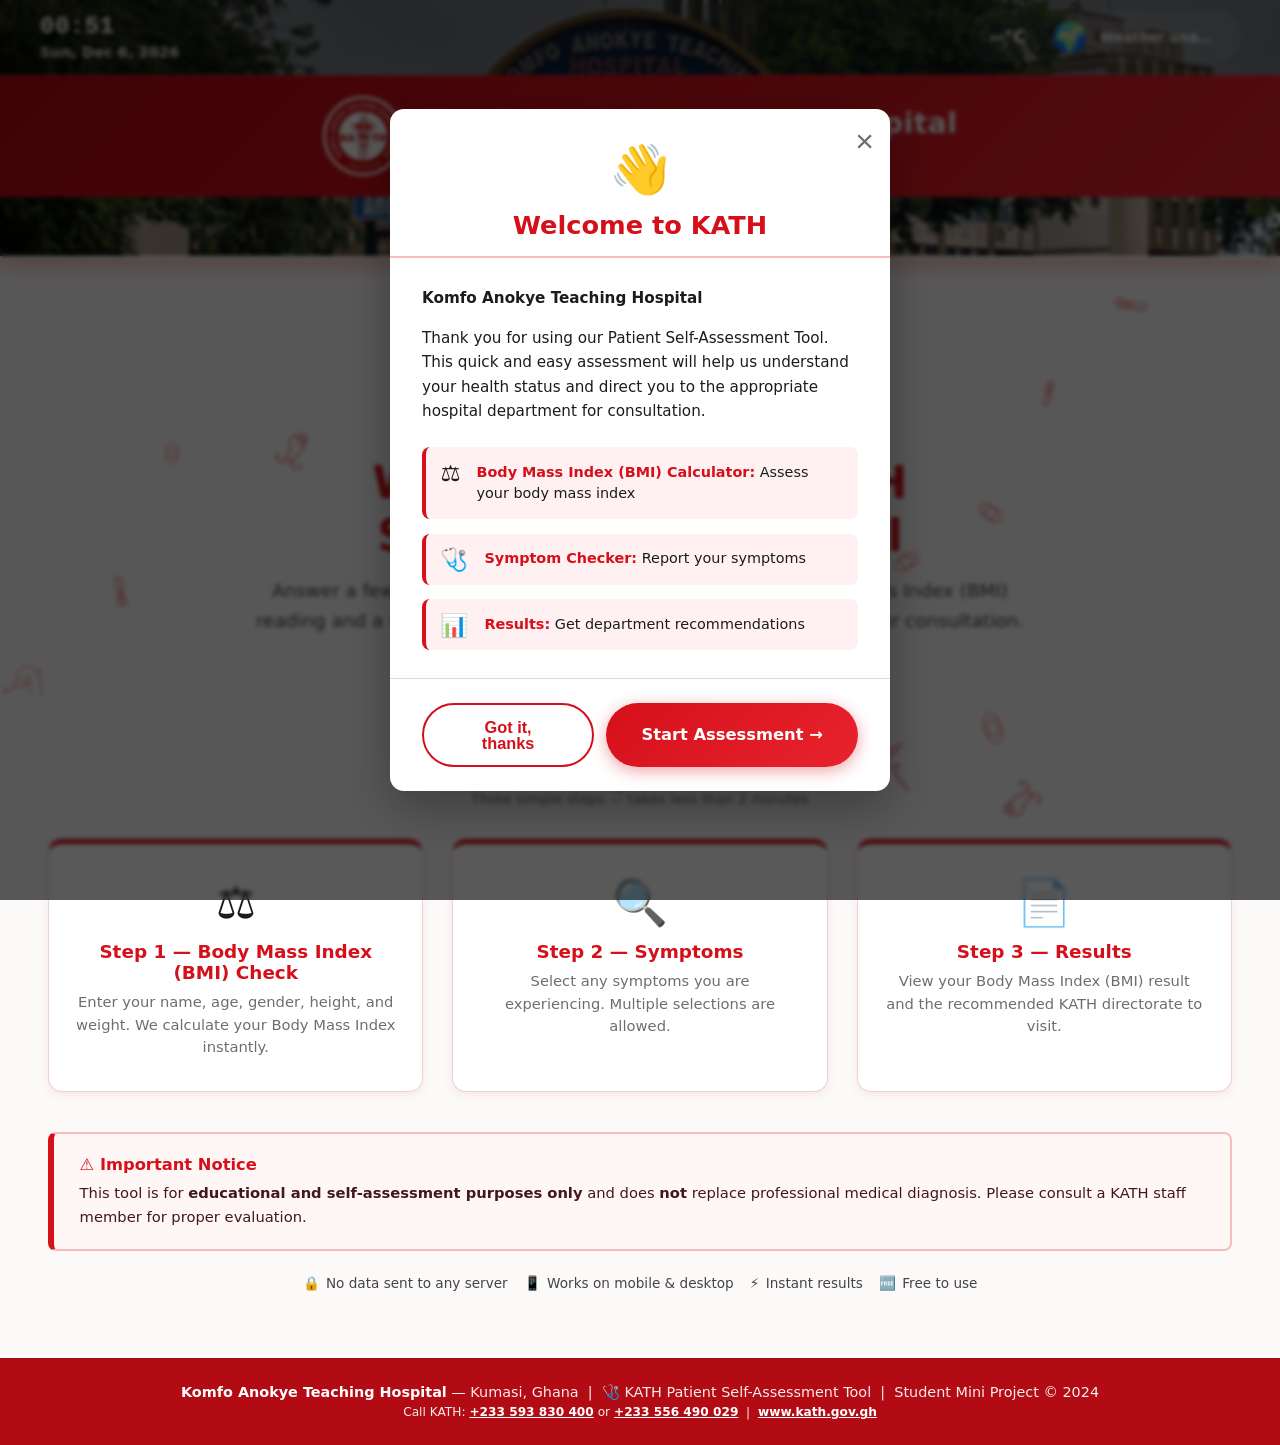
==== commit 665d3762: "Update website" ====
--- a/index.html
+++ b/index.html
@@ -9,9 +9,7 @@
 </head>
 <body>
 
-  <!-- ═══════════════════════════════════════════
-       WELCOME POPUP MODAL
-       ═══════════════════════════════════════════ -->
+  <!-- WELCOME POPUP MODAL -->
   <div id="welcome-modal" class="modal-overlay">
     <div class="modal-content welcome-modal-box">
       <button class="modal-close-btn" aria-label="Close welcome message">&times;</button>
@@ -25,7 +23,7 @@
         <div class="welcome-features">
           <div class="feature">
             <span class="feature-icon">⚖️</span>
-            <span class="feature-text"><strong>BMI Calculator:</strong> Assess your body mass index</span>
+            <span class="feature-text"><strong>Body Mass Index (BMI) Calculator:</strong> Assess your body mass index</span>
           </div>
           <div class="feature">
             <span class="feature-icon">🩺</span>
@@ -44,10 +42,8 @@
     </div>
   </div>
 
-       HEADER — Centered KATH Official Branding
-       ═══════════════════════════════════════════ -->
   <header>
-    <!-- Date, Time & Weather Widget -->
+    <!-- Date Time & Weather Widget -->
     <div class="datetime-weather-widget">
       <div class="widget-content">
         <div class="datetime-display">
@@ -72,7 +68,7 @@
       </div>
     </div>
 
-    <!-- ── Centered Main Dropdown Navigation ── -->
+    <!-- Centered Main Dropdown Navigation -->
     <nav>
       <div class="nav-inner">
         <div class="nav-dropdown">
@@ -96,7 +92,7 @@
             <a href="bmi.html" class="nav-item">
               <span class="nav-icon">⚖️</span>
               <div class="nav-text">
-                <strong>Step 1: BMI Calculator</strong>
+                <strong>Step 1: Body Mass Index (BMI) Calculator</strong>
                 <small>Enter height, weight &amp; metrics</small>
               </div>
             </a>
@@ -111,7 +107,7 @@
               <span class="nav-icon">📊</span>
               <div class="nav-text">
                 <strong>Step 3: View Results</strong>
-                <small>BMI reading &amp; KATH directorate</small>
+                <small>Body Mass Index (BMI) reading &amp; KATH directorate</small>
               </div>
             </a>
             
@@ -125,13 +121,6 @@
                 <small>History, mission &amp; clinical services</small>
               </div>
             </a>
-            <a href="map.html" class="nav-item">
-              <span class="nav-icon">🗺️</span>
-              <div class="nav-text">
-                <strong>KATH Hospital Map</strong>
-                <small>Find your way around campus</small>
-              </div>
-            </a>
             <a href="feedback.html" class="nav-item">
               <span class="nav-icon">💬</span>
               <div class="nav-text">
@@ -145,9 +134,7 @@
     </nav>
   </header>
 
-  <!-- ═══════════════════════════════════════════
-       MAIN CONTENT — Landing / Hero Page
-       ═══════════════════════════════════════════ -->
+  <!-- MAIN CONTENT Landing / Hero Page -->
   <main>
     <div class="container">
 
@@ -156,7 +143,7 @@
         <span class="hero-icon">🩺</span>
         <h2>Welcome to the KATH<br>Self-Assessment Tool</h2>
         <p>
-          Answer a few quick questions about your health to get a BMI reading
+          Answer a few quick questions about your health to get a Body Mass Index (BMI) reading
           and a suggested KATH directorate to visit — right before your consultation.
         </p>
         <!-- Primary CTA button -->
@@ -178,7 +165,7 @@
           <!-- Step 1 -->
           <div class="feature-card">
             <span class="icon">⚖️</span>
-            <h3>Step 1 — BMI Check</h3>
+            <h3>Step 1 — Body Mass Index (BMI) Check</h3>
             <p>Enter your name, age, gender, height, and weight. We calculate your Body Mass Index instantly.</p>
           </div>
           <!-- Step 2 -->
@@ -191,7 +178,7 @@
           <div class="feature-card">
             <span class="icon">📄</span>
             <h3>Step 3 — Results</h3>
-            <p>View your BMI result and the recommended KATH directorate to visit.</p>
+            <p>View your Body Mass Index (BMI) result and the recommended KATH directorate to visit.</p>
           </div>
         </div>
       </section>
@@ -227,9 +214,7 @@
     </div><!-- /container -->
   </main>
 
-  <!-- ═══════════════════════════════════════════
-       FOOTER — appears on every page
-       ═══════════════════════════════════════════ -->
+  <!-- FOOTER appears on every page -->
   <footer>
     <p>
       <strong>Komfo Anokye Teaching Hospital</strong> &mdash; Kumasi, Ghana &nbsp;|&nbsp;
@@ -237,7 +222,8 @@
       <span>Student Mini Project &copy; 2024</span>
     </p>
     <p style="margin-top:.3rem;font-size:.76rem;">
-      For emergencies, call KATH: <a href="tel:+233322022301">+233 32 202 2301</a>
+      Call KATH: <a href="tel:+233593830400">+233 593 830 400</a> or <a href="tel:+233556490029">+233 556 490 029</a> &nbsp;|&nbsp;
+      <a href="https://www.kath.gov.gh" target="_blank" rel="noopener noreferrer">www.kath.gov.gh</a>
     </p>
   </footer>
 
--- a/style.css
+++ b/style.css
@@ -1,14 +1,6 @@
-/* ==========================================================
-   KATH Patient Self-Assessment Tool — Full-Width Stylesheet
-   Theme   : Exact KATH Logo Red (#D5101A) & Clean Hospital White
-   Layout  : Modern Full-Page / Full-Width Responsive Design
-   Author  : Student Mini Project
-   Hospital: Komfo Anokye Teaching Hospital, Kumasi, Ghana
-   ========================================================== */
-
-/* ── 1. CSS Custom Properties (Variables) ──────────────────
-   Exact match to the vibrant red color of the KATH Logo
-   ─────────────────────────────────────────────────────── */
+/* KATH Patient Self-Assessment Tool Page Stylesheet */
+
+/* 1 CSS Custom Properties (Variables) */
 :root {
   --primary:        #d5101a;   /* Exact vibrant KATH Logo Red */
   --primary-dark:   #b30b14;   /* Deep solid KATH Red */
@@ -39,8 +31,14 @@
   --font-body:      'Segoe UI', system-ui, -apple-system, Arial, sans-serif;
 }
 
-/* ── 2. Reset & Base ────────────────────────────────────── */
-*, *::before, *::after { box-sizing: border-box; margin: 0; padding: 0; }
+/* 2 Reset & Base */
+
+*, *::before, *::after {
+  box-sizing: border-box;
+  margin: 0;
+  padding: 0;
+}
+
 html { scroll-behavior: smooth; font-size: 16px; width: 100%; }
 body {
   font-family: var(--font-body);
@@ -52,20 +50,21 @@
   flex-direction: column;
   position: relative;
   overflow-x: hidden;
-}
-
-/* ── 3. Animated Background Canvas ───────────────────────── */
+  max-width: 100%;
+}
+
+/* 3 Animated Background Canvas */
 #bg-canvas {
   position: fixed;
   top: 0;
   left: 0;
-  width: 100vw;
+  width: 100%;
   height: 100vh;
   z-index: 0;
   pointer-events: none;
 }
 
-/* ── 4. Full-Width Header ───────────────────────────────── */
+/* 4 Page Header */
 header {
   background: linear-gradient(135deg, var(--primary-dark) 0%, var(--primary) 50%, var(--primary-light) 100%);
   color: var(--white);
@@ -104,7 +103,6 @@
   object-fit: cover;
   background: var(--white);
   border: 3.5px solid var(--white);
-  box-shadow: 0 4px 16px rgba(0, 0, 0, 0.35);
   flex-shrink: 0;
   transition: transform var(--transition);
 }
@@ -119,7 +117,8 @@
   font-weight: 800;
   letter-spacing: 0.02em;
   line-height: 1.2;
-  color: var(--white);
+    width: 100%;
+    min-width: 0;
   text-shadow: 0 1px 3px rgba(0,0,0,0.25);
 }
 .header-text p {
@@ -128,13 +127,15 @@
   margin-top: 0.25rem;
   letter-spacing: 0.04em;
   font-weight: 600;
-}
-
-/* ── 5. Full-Width Navigation & Main Dropdown Menu ──────── */
+    min-width: 0;
+}
+
+/* 5 Page Navigation & Main Dropdown Menu */
 nav {
   background: rgba(0, 0, 0, 0.28);
   width: 100%;
   position: relative;
+    min-width: 0;
   z-index: 1000;
   background-image: url('KATH ENTRANCE.jpg');
   background-size: cover;
@@ -151,7 +152,7 @@
   align-items: center;
 }
 
-/* ── Main Nav Dropdown Container ── */
+/* Main Nav Dropdown Container */
 .nav-dropdown {
   position: relative;
   display: inline-block;
@@ -200,7 +201,7 @@
   transform: rotate(180deg);
 }
 
-/* ── Dropdown Menu Popup ── */
+/* Dropdown Menu Popup */
 .nav-dropdown-menu {
   display: none;
   position: absolute;
@@ -208,7 +209,8 @@
   left: 50%;
   transform: translateX(-50%);
   background-color: var(--white);
-  min-width: 320px;
+  width: min(320px, calc(100vw - 1rem));
+  min-width: 0;
   max-width: 90vw;
   box-shadow: 0 16px 40px rgba(0, 0, 0, 0.28);
   border-radius: var(--radius);
@@ -291,7 +293,7 @@
   margin-top: 0.1rem;
 }
 
-/* ── 6. Full-Width Main Layout ──────────────────────────── */
+/* 6 Page Main Layout */
 main {
   flex: 1;
   position: relative;
@@ -300,7 +302,7 @@
   padding: 2.5rem 3rem 4rem;
 }
 
-/* Full-width container spanning the entire page */
+/* Page container spanning the entire page */
 .container,
 .container--wide,
 .container-fluid {
@@ -324,6 +326,11 @@
   align-items: start;
 }
 
+.grid-2col > *,
+.grid-2col-wide-left > * {
+  min-width: 0;
+}
+
 @media (max-width: 960px) {
   .grid-2col,
   .grid-2col-wide-left {
@@ -332,7 +339,7 @@
   }
 }
 
-/* ── 7. Full-Width Cards ────────────────────────────────── */
+/* 7 Page Cards */
 .card {
   background: var(--white);
   border-radius: var(--radius);
@@ -342,6 +349,7 @@
   border: 1.8px solid var(--border);
   transition: box-shadow var(--transition), transform var(--transition);
   width: 100%;
+  min-width: 0;
 }
 .card:hover {
   box-shadow: var(--shadow-md);
@@ -362,7 +370,7 @@
   line-height: 1.55;
 }
 
-/* ── 8. Hero Section (Full-Page Landing) ────────────────── */
+/* 8 Hero Section (Full-Page Landing) */
 .hero {
   text-align: center;
   padding: 3rem 1.5rem 2.5rem;
@@ -394,13 +402,14 @@
   line-height: 1.65;
 }
 
-/* ── 9. Feature Cards Grid (Full-Width Responsive) ──────── */
+/* 9 Feature Cards Grid (Page Responsive) */
 .features-grid {
   display: grid;
   grid-template-columns: repeat(auto-fit, minmax(320px, 1fr));
   gap: 1.8rem;
   margin: 2rem 0 2.5rem;
   width: 100%;
+  min-width: 0;
 }
 .feature-card {
   background: var(--white);
@@ -421,7 +430,7 @@
 .feature-card h3    { font-size: 1.15rem; color: var(--primary); font-weight: 800; }
 .feature-card p     { font-size: 0.92rem; color: var(--text-muted); margin-top: 0.5rem; line-height: 1.55; }
 
-/* ── 10. Progress Indicator (Full-Width) ────────────────── */
+/* 10 Progress Indicator (Page) */
 .progress-bar-wrapper {
   margin-bottom: 2.2rem;
   width: 100%;
@@ -466,7 +475,7 @@
 .step-labels span { font-size: 0.82rem; color: var(--text-muted); text-align: center; flex: 1; font-weight: 600; }
 .step-labels span.active-label { color: var(--primary); font-weight: 800; }
 
-/* ── 11. Forms (Full-Width Responsive) ──────────────────── */
+/* 11 Forms (Page Responsive) */
 .form-group { margin-bottom: 1.45rem; }
 label {
   display: block;
@@ -498,12 +507,13 @@
 .form-row { display: grid; grid-template-columns: 1fr 1fr; gap: 1.2rem; }
 @media (max-width: 650px) { .form-row { grid-template-columns: 1fr; } }
 
-/* ── 12. Symptom Checkbox Items (Full-Width Responsive Grid) */
+/* 12 Symptom Checkbox Items (Page Responsive Grid) */
 .symptom-list {
   display: grid;
   grid-template-columns: repeat(auto-fit, minmax(360px, 1fr));
   gap: 1.1rem;
   width: 100%;
+  min-width: 0;
 }
 @media (max-width: 480px) {
   .symptom-list { grid-template-columns: 1fr; }
@@ -574,141 +584,7 @@
   font-size: 0.9rem;
 }
 
-.map-toolbar {
-  display: flex;
-  flex-wrap: wrap;
-  align-items: end;
-  justify-content: space-between;
-  gap: 1rem;
-  margin-bottom: 1.25rem;
-}
-
-.map-search-wrap {
-  flex: 1;
-  min-width: 220px;
-}
-
-.map-search-wrap label,
-.map-select-wrap label {
-  display: block;
-  margin-bottom: 0.45rem;
-  font-weight: 800;
-  color: var(--primary);
-  font-size: 0.8rem;
-  letter-spacing: 0.04em;
-  text-transform: uppercase;
-}
-
-.map-actions {
-  display: flex;
-  flex-wrap: wrap;
-  gap: 0.7rem;
-}
-
-.map-layout {
-  display: grid;
-  grid-template-columns: minmax(0, 1.6fr) minmax(260px, 0.75fr);
-  gap: 1rem;
-  align-items: stretch;
-}
-
-.map-panel {
-  background: #fffaf9;
-  border: 1.8px solid var(--border);
-  border-radius: var(--radius);
-  padding: 1rem;
-  box-shadow: var(--shadow-sm);
-}
-
-#kath-map {
-  width: 100%;
-  height: 480px;
-  border-radius: var(--radius-sm);
-  overflow: hidden;
-  border: 2px solid var(--border);
-  background: #edf6ff;
-}
-
-.map-sidebar {
-  display: flex;
-  flex-direction: column;
-  gap: 0.9rem;
-}
-
-.map-select-wrap select {
-  width: 100%;
-}
-
-.map-status {
-  margin-top: 0.9rem;
-  background: #fff3f4;
-  border: 1.5px solid var(--red-border);
-  color: var(--text-mid);
-  border-radius: var(--radius-sm);
-  padding: 0.8rem 0.9rem;
-  font-size: 0.9rem;
-  line-height: 1.5;
-}
-
-.directions-panel {
-  background: var(--white);
-  border: 1.8px solid var(--border);
-  border-radius: var(--radius-sm);
-  padding: 0.9rem;
-  min-height: 120px;
-  max-height: 300px;
-  overflow-y: auto;
-  color: var(--text-mid);
-}
-
-.directions-panel h4 {
-  color: var(--primary);
-  font-size: 0.85rem;
-  font-weight: 800;
-  letter-spacing: 0.06em;
-  text-transform: uppercase;
-  margin-bottom: 0.75rem;
-}
-
-.direction-step {
-  display: flex;
-  gap: 0.7rem;
-  align-items: flex-start;
-  padding: 0.55rem 0;
-  border-bottom: 1px solid #f3e3e5;
-  font-size: 0.9rem;
-  line-height: 1.45;
-}
-
-.direction-step:last-child {
-  border-bottom: none;
-}
-
-.direction-step .step-count {
-  width: 22px;
-  height: 22px;
-  border-radius: 50%;
-  background: var(--primary);
-  color: var(--white);
-  display: inline-flex;
-  align-items: center;
-  justify-content: center;
-  font-size: 0.72rem;
-  font-weight: 800;
-  flex-shrink: 0;
-}
-
-@media (max-width: 760px) {
-  .map-layout {
-    grid-template-columns: 1fr;
-  }
-
-  #kath-map {
-    height: 380px;
-  }
-}
-
-/* ── 13. Buttons ────────────────────────────────────────── */
+/* 13 Buttons */
 .btn {
   display: inline-flex; align-items: center; gap: 0.55rem;
   padding: 0.85rem 2.2rem;
@@ -746,7 +622,7 @@
 .btn-block { width: 100%; justify-content: center; }
 .btn-group { display: flex; gap: 1.2rem; flex-wrap: wrap; margin-top: 1.8rem; }
 
-/* ── 14. Disclaimer Box ─────────────────────────────────── */
+/* 14 Disclaimer Box */
 .disclaimer {
   background: #fff6f6;
   border: 2px solid #f8bbbe;
@@ -763,7 +639,7 @@
 }
 .disclaimer p { font-size: 0.92rem; color: #421818; line-height: 1.6; }
 
-/* ── 15. Results Page (Full-Width Dashboard) ────────────── */
+/* 15 Results Page (Page Dashboard) */
 .result-label {
   font-size: 0.85rem; text-transform: uppercase;
   letter-spacing: 0.08em; color: var(--text-muted);
@@ -812,7 +688,7 @@
 .summary-item .val { font-size: 1.45rem; font-weight: 800; color: var(--primary); }
 .summary-item .lbl { font-size: 0.8rem; color: var(--text-muted); text-transform: uppercase; letter-spacing: 0.06em; margin-top: 0.25rem; font-weight: 700; }
 
-/* ── 16. About Page (Full-Width Multi-Column) ───────────── */
+/* 16 About Page (Page Multi-Column) */
 .about-hero {
   background: linear-gradient(135deg, var(--primary-dark) 0%, var(--primary) 55%, var(--primary-light) 100%);
   color: var(--white); padding: 3rem 2.5rem;
@@ -842,14 +718,23 @@
   gap: 1rem;
   width: 100%;
 }
+.directorate-group + .directorate-group { margin-top: 1.5rem; }
+.directorate-group h3 {
+  color: var(--primary);
+  font-size: 1rem;
+  margin-bottom: 0.75rem;
+  font-weight: 800;
+}
 .service-chip {
   display: flex; align-items: center; gap: 0.6rem;
   background: #fff8f8; border: 1.8px solid var(--red-border);
   border-radius: var(--radius-sm); padding: 0.75rem 1rem;
   font-size: 0.92rem; color: var(--text-dark); font-weight: 600;
-}
-
-/* ── 17. Feedback Page (Full-Width) ─────────────────────── */
+  min-width: 0;
+  overflow-wrap: anywhere;
+}
+
+/* 17 Feedback Page (Page) */
 .star-rating { display: flex; gap: 0.5rem; margin-top: 0.4rem; }
 .star {
   font-size: 2.2rem; cursor: pointer; color: #ddd;
@@ -866,11 +751,11 @@
 .feedback-success h3 { color: var(--primary); font-size: 1.35rem; font-weight: 800; }
 .feedback-success p  { color: var(--text-mid); font-size: 0.98rem; margin-top: 0.5rem; }
 
-/* ── 18. Alert / Error Banners ──────────────────────────── */
+/* 18 Alert / Error Banners */
 .alert { padding: 0.9rem 1.2rem; border-radius: var(--radius-sm); font-size: 0.95rem; margin-bottom: 1.2rem; display: flex; align-items: center; gap: 0.6rem; }
 .alert-error { background: #ffebee; border: 1.8px solid #ef9a9a; color: var(--primary); font-weight: 700; }
 
-/* ── 18. Date, Time & Weather Widget ────────────────────── */
+/* 18 Date Time & Weather Widget */
 .datetime-weather-widget {
   background: linear-gradient(135deg, rgba(0, 0, 0, 0.45), rgba(0, 0, 0, 0.35));
   padding: 0.75rem 2.5rem;
@@ -943,7 +828,7 @@
   white-space: nowrap;
 }
 
-/* ── Modal & Welcome Popup Styles ──────────────────────── */
+/* Modal & Welcome Popup Styles */
 .modal-overlay {
   display: flex;
   position: fixed;
@@ -1134,7 +1019,7 @@
   }
 }
 
-/* ── 19. Full-Width Footer ──────────────────────────────── */
+/* 19 Page Footer */
 footer {
   background: var(--primary-dark); color: rgba(255,255,255,0.92);
   text-align: center; padding: 1.6rem 1.5rem;
@@ -1145,14 +1030,15 @@
 footer strong { color: var(--white); }
 footer a { color: #ffffff; text-decoration: underline; font-weight: 700; }
 footer a:hover { opacity: 0.85; }
-
-/* ── 20. Utility Classes ────────────────────────────────── */
+footer p { overflow-wrap: anywhere; }
+
+/* 20 Utility Classes */
 .text-center { text-align: center; }
 .mt-1 { margin-top: 0.5rem; } .mt-2 { margin-top: 1rem; } .mt-3 { margin-top: 1.8rem; }
 .d-none { display: none !important; }
 hr.divider { border: none; border-top: 2px solid var(--border); margin: 1.8rem 0; }
 
-/* ── 21. Responsive Breakpoints ─────────────────────────── */
+/* 21 Responsive Breakpoints */
 @media (max-width: 900px) {
   main { padding: 1.8rem 1.2rem 3rem; }
   .header-inner { padding: 0.9rem 1.2rem; }
@@ -1168,6 +1054,8 @@
   .card { padding: 1.4rem 1.1rem; }
   .hero-icon { font-size: 3.6rem; }
   .hero h2 { font-size: 1.55rem; }
+  .features-grid,
+  .symptom-list { grid-template-columns: minmax(0, 1fr); }
   .btn-group { flex-direction: column; }
   .btn-group .btn { width: 100%; justify-content: center; }
   .patient-summary { grid-template-columns: 1fr 1fr; }
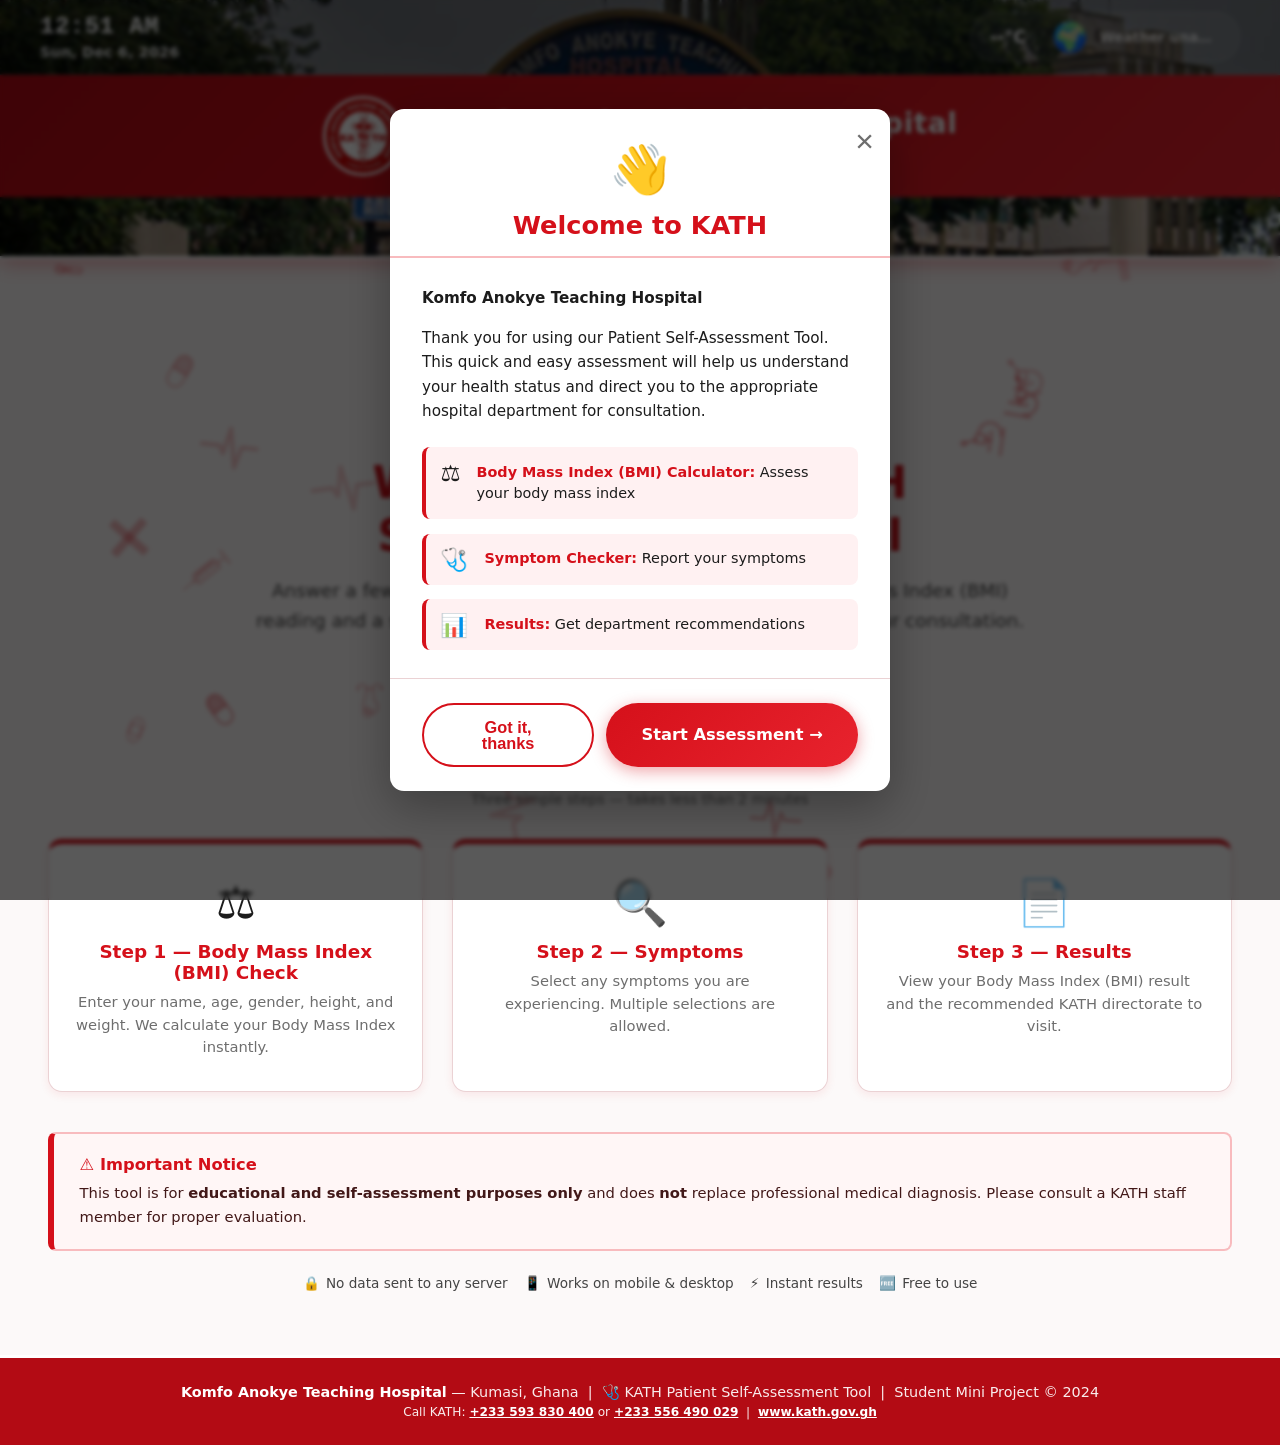
==== commit af971634: "Update website" ====
--- a/index.html
+++ b/index.html
@@ -236,10 +236,11 @@
     (function() {
       function updateDateTime() {
         const now = new Date();
-        const hours = String(now.getHours()).padStart(2, '0');
+        const hours = now.getHours() % 12 || 12;
         const minutes = String(now.getMinutes()).padStart(2, '0');
+        const period = now.getHours() < 12 ? 'AM' : 'PM';
         const timeDisplay = document.getElementById('time-display');
-        if (timeDisplay) timeDisplay.textContent = `${hours}:${minutes}`;
+        if (timeDisplay) timeDisplay.textContent = `${hours}:${minutes} ${period}`;
 
         const options = { weekday: 'short', year: 'numeric', month: 'short', day: 'numeric' };
         const dateStr = now.toLocaleDateString('en-US', options);
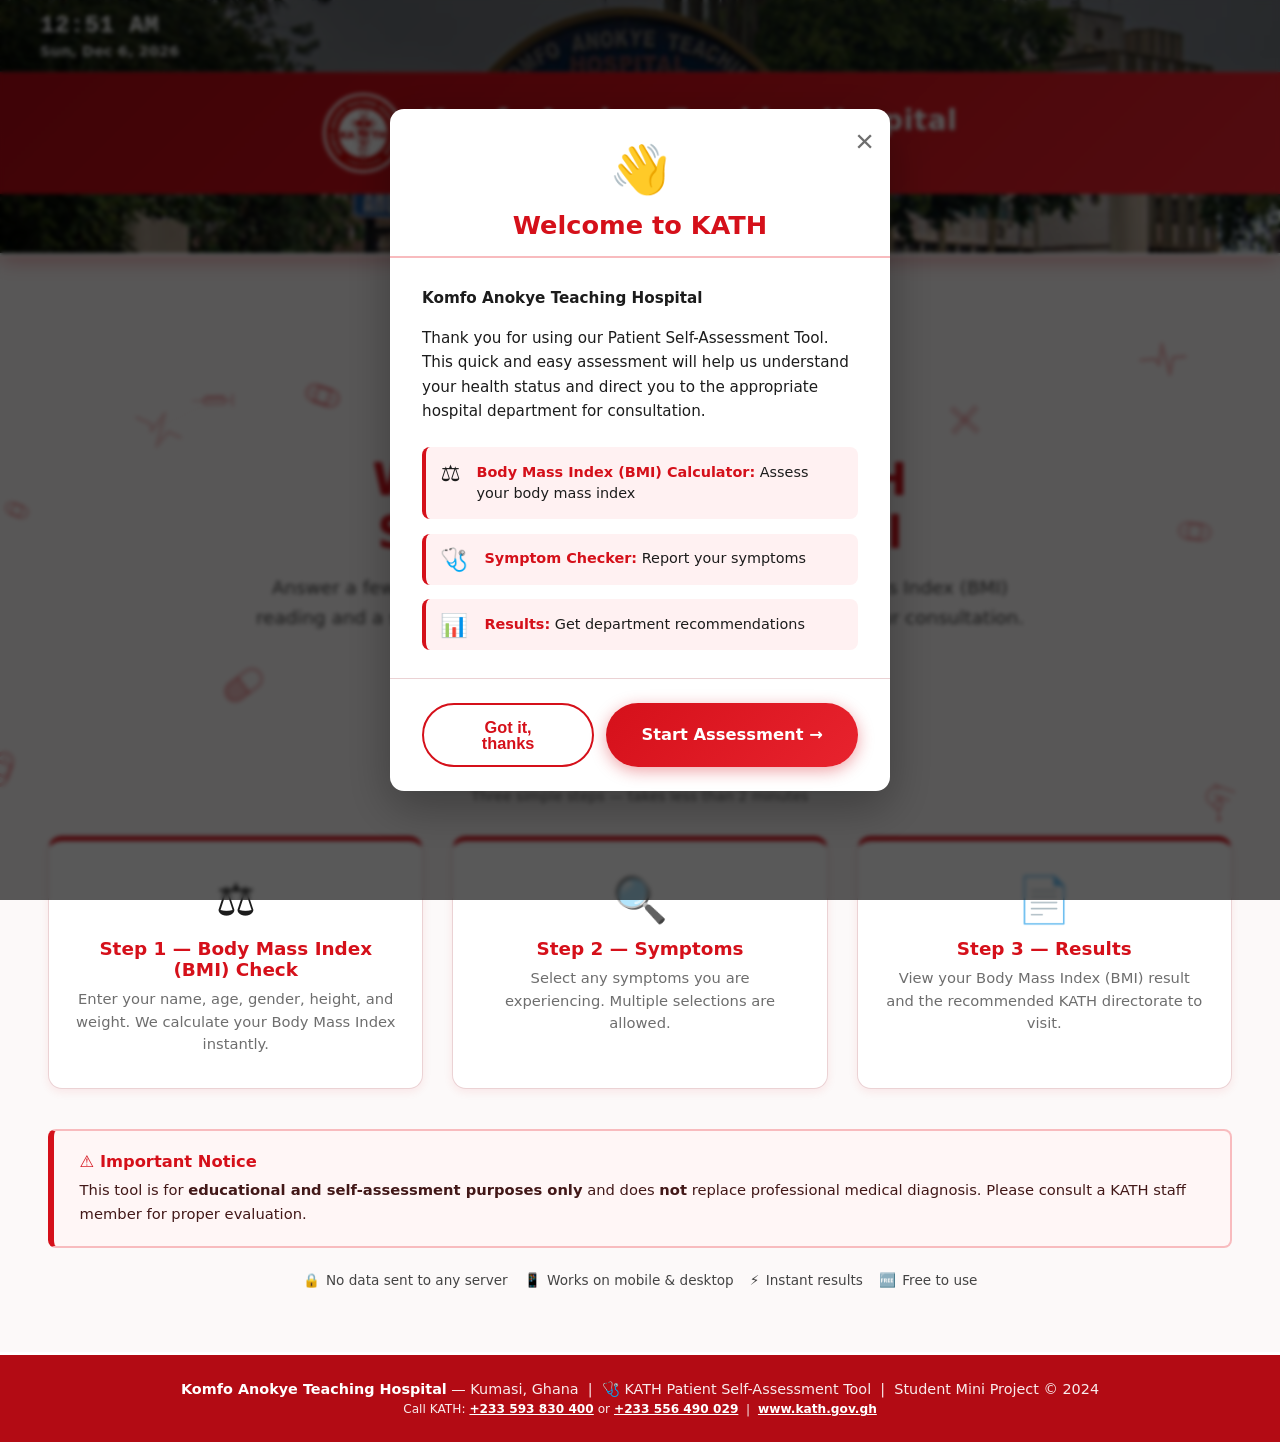
==== commit a334f35d: "Update website" ====
--- a/index.html
+++ b/index.html
@@ -43,17 +43,12 @@
   </div>
 
   <header>
-    <!-- Date Time & Weather Widget -->
+    <!-- Date Time Widget -->
     <div class="datetime-weather-widget">
       <div class="widget-content">
         <div class="datetime-display">
           <div class="time-display" id="time-display">--:--</div>
           <div class="date-display" id="date-display">Loading...</div>
-        </div>
-        <div class="weather-display" id="weather-display">
-          <span class="weather-temp">--°C</span>
-          <span class="weather-icon">🌤️</span>
-          <span class="weather-desc">Loading...</span>
         </div>
       </div>
     </div>
--- a/style.css
+++ b/style.css
@@ -755,7 +755,7 @@
 .alert { padding: 0.9rem 1.2rem; border-radius: var(--radius-sm); font-size: 0.95rem; margin-bottom: 1.2rem; display: flex; align-items: center; gap: 0.6rem; }
 .alert-error { background: #ffebee; border: 1.8px solid #ef9a9a; color: var(--primary); font-weight: 700; }
 
-/* 18 Date Time & Weather Widget */
+/* 18 Date Time Widget */
 .datetime-weather-widget {
   background: linear-gradient(135deg, rgba(0, 0, 0, 0.45), rgba(0, 0, 0, 0.35));
   padding: 0.75rem 2.5rem;
@@ -794,38 +794,6 @@
   font-size: 0.9rem;
   opacity: 0.9;
   letter-spacing: 0.01em;
-}
-
-.weather-display {
-  display: flex;
-  align-items: center;
-  gap: 0.75rem;
-  color: var(--white);
-  background: rgba(255, 255, 255, 0.08);
-  padding: 0.6rem 1.2rem;
-  border-radius: 25px;
-  font-weight: 600;
-  border: 1px solid rgba(255, 255, 255, 0.15);
-}
-
-.weather-icon {
-  font-size: 1.8rem;
-  line-height: 1;
-}
-
-.weather-temp {
-  font-size: 1.1rem;
-  font-weight: 800;
-  min-width: 50px;
-}
-
-.weather-desc {
-  font-size: 0.85rem;
-  opacity: 0.9;
-  max-width: 120px;
-  overflow: hidden;
-  text-overflow: ellipsis;
-  white-space: nowrap;
 }
 
 /* Modal & Welcome Popup Styles */
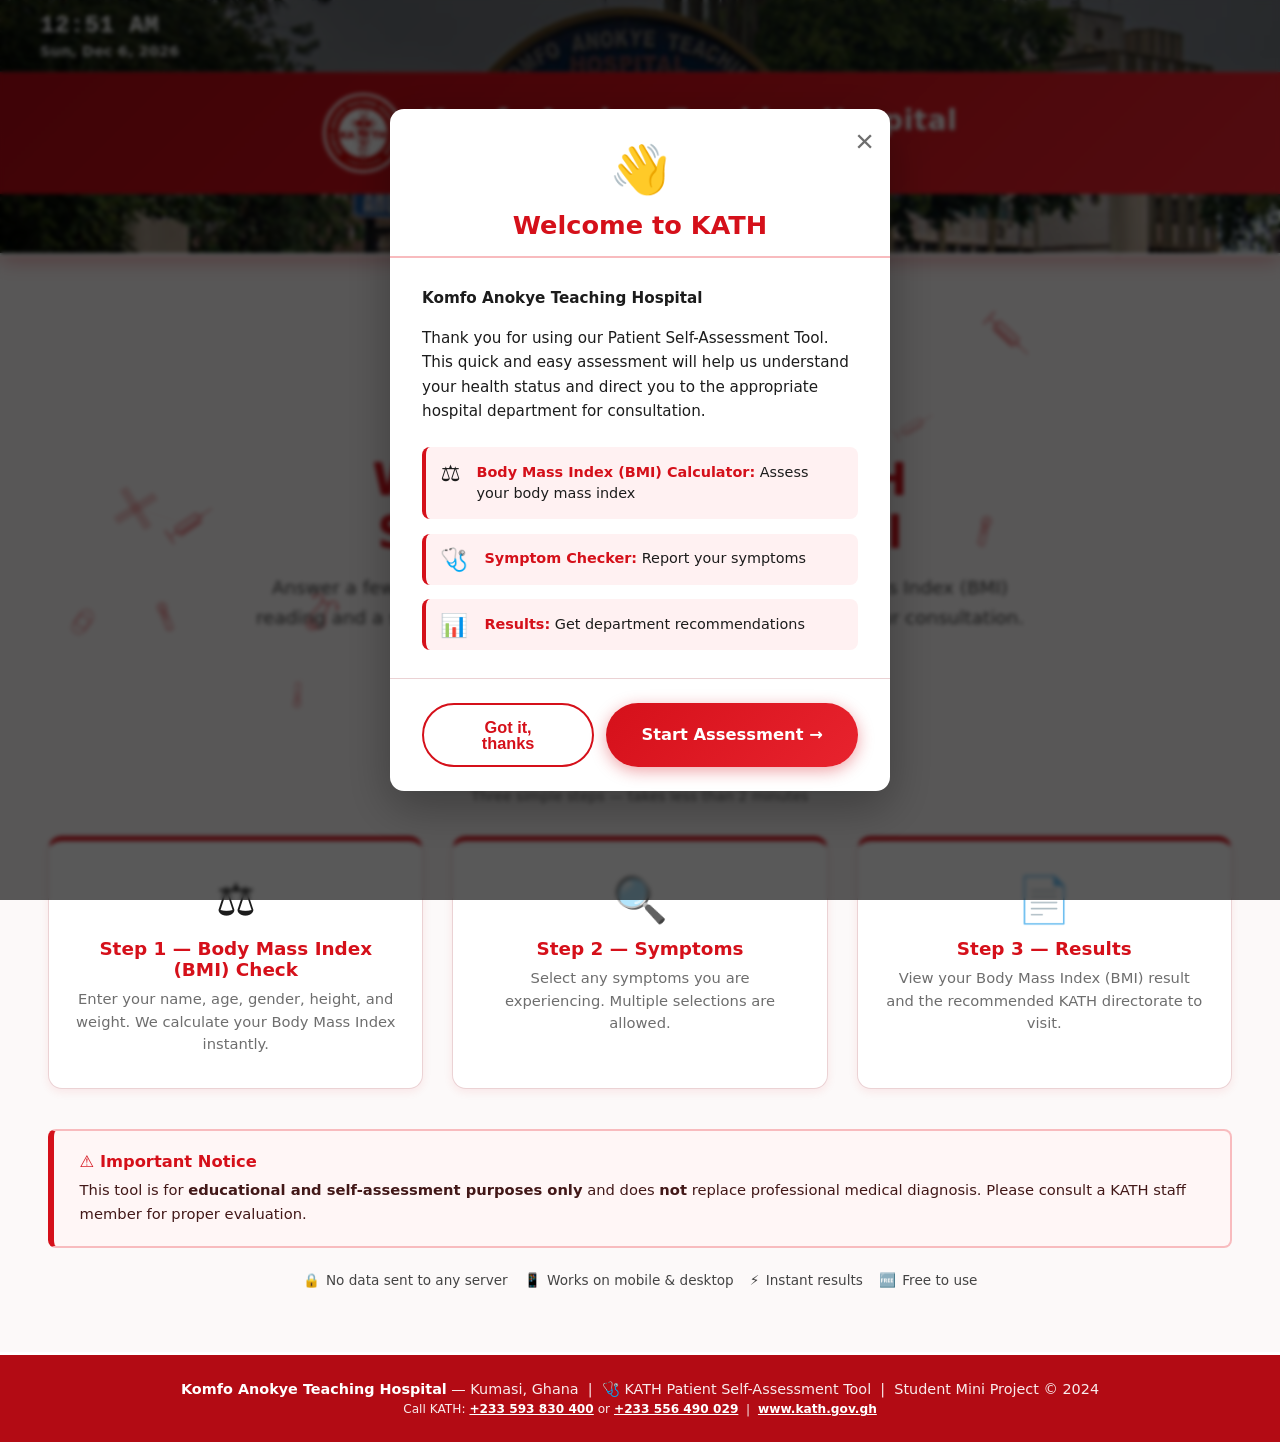
==== commit 50ccd0b8: "Updated website" ====
--- a/index.html
+++ b/index.html
@@ -225,9 +225,8 @@
   <!-- Load shared JavaScript -->
   <script src="script.js"></script>
   
-  <!-- Initialize Date/Time/Weather immediately -->
+  <!-- Initialize Date/Time immediately -->
   <script>
-    // Immediate initialization of date/time/weather
     (function() {
       function updateDateTime() {
         const now = new Date();
@@ -243,75 +242,14 @@
         if (dateDisplay) dateDisplay.textContent = dateStr;
       }
 
-      function getWeatherIcon(code, isDay) {
-        if (code === 0) return isDay ? '☀️' : '🌙';
-        if (code === 1 || code === 2) return isDay ? '🌤️' : '🌥️';
-        if (code === 3) return '☁️';
-        if (code === 45 || code === 48) return '🌫️';
-        if (code >= 51 && code <= 67) return '🌧️';
-        if (code >= 71 && code <= 86) return '❄️';
-        if (code >= 80 && code <= 82) return '🌦️';
-        if (code >= 95 && code <= 99) return '⛈️';
-        return '🌤️';
-      }
-
-      function getWeatherDescription(code) {
-        const descriptions = {
-          0: 'Clear', 1: 'Cloudy', 2: 'Cloudy', 3: 'Overcast', 45: 'Foggy', 48: 'Foggy',
-          51: 'Drizzle', 53: 'Drizzle', 55: 'Drizzle', 61: 'Rainy', 63: 'Rainy', 65: 'Rainy',
-          71: 'Snowy', 73: 'Snowy', 75: 'Snowy', 77: 'Snow', 80: 'Showers', 81: 'Showers',
-          82: 'Showers', 85: 'Snow', 86: 'Snow', 95: 'Stormy', 96: 'Stormy', 99: 'Stormy'
-        };
-        return descriptions[code] || 'Check weather';
-      }
-
-      function fetchWeather() {
-        if (navigator.geolocation) {
-          navigator.geolocation.getCurrentPosition(
-            function(pos) {
-              getWeatherData(pos.coords.latitude, pos.coords.longitude);
-            },
-            function() {
-              getWeatherData(6.627, -1.616); // Kumasi default
-            },
-            { timeout: 5000 }
-          );
-        } else {
-          getWeatherData(6.627, -1.616);
-        }
-      }
-
-      function getWeatherData(lat, lon) {
-        fetch(`https://api.open-meteo.com/v1/forecast?latitude=${lat}&longitude=${lon}&current=temperature_2m,weather_code,is_day&timezone=auto`)
-          .then(r => r.json())
-          .then(data => {
-            const c = data.current;
-            const temp = Math.round(c.temperature_2m);
-            const icon = getWeatherIcon(c.weather_code, c.is_day === 1);
-            const desc = getWeatherDescription(c.weather_code);
-            const w = document.getElementById('weather-display');
-            if (w) w.innerHTML = `<span class="weather-temp">${temp}°C</span><span class="weather-icon">${icon}</span><span class="weather-desc">${desc}</span>`;
-          })
-          .catch(() => {
-            const w = document.getElementById('weather-display');
-            if (w) w.innerHTML = '<span class="weather-temp">--°C</span><span class="weather-icon">🌍</span><span class="weather-desc">Weather unavailable</span>';
-          });
-      }
-
-      // Initialize on page load
-      document.addEventListener('DOMContentLoaded', function() {
+      if (document.readyState === 'loading') {
+        document.addEventListener('DOMContentLoaded', function() {
+          updateDateTime();
+          setInterval(updateDateTime, 60000);
+        });
+      } else {
         updateDateTime();
         setInterval(updateDateTime, 60000);
-        fetchWeather();
-        setInterval(fetchWeather, 1800000);
-      });
-
-      // Also try immediately in case DOMContentLoaded already fired
-      if (document.readyState === 'loading') {
-        document.addEventListener('DOMContentLoaded', updateDateTime);
-      } else {
-        updateDateTime();
-        fetchWeather();
       }
     })();
   </script>
--- a/style.css
+++ b/style.css
@@ -510,13 +510,35 @@
 /* 12 Symptom Checkbox Items (Page Responsive Grid) */
 .symptom-list {
   display: grid;
-  grid-template-columns: repeat(auto-fit, minmax(360px, 1fr));
-  gap: 1.1rem;
+  grid-template-columns: repeat(auto-fit, minmax(280px, 1fr));
+  gap: 1.3rem;
   width: 100%;
   min-width: 0;
 }
 @media (max-width: 480px) {
   .symptom-list { grid-template-columns: 1fr; }
+}
+
+.symptom-group {
+  background: #fffaf9;
+  border: 1.8px solid var(--border);
+  border-radius: var(--radius);
+  padding: 1rem 1rem 0.8rem;
+  min-width: 0;
+}
+
+.symptom-group h3 {
+  margin: 0 0 0.85rem;
+  color: var(--primary);
+  font-size: 1rem;
+  font-weight: 800;
+  letter-spacing: 0.02em;
+}
+
+.symptom-group-items {
+  display: flex;
+  flex-direction: column;
+  gap: 0.75rem;
 }
 
 .symptom-item {
@@ -526,7 +548,7 @@
   background: var(--white);
   border: 2px solid var(--border);
   border-radius: var(--radius-sm);
-  padding: 1rem 1.25rem;
+  padding: 0.8rem 1rem;
   cursor: pointer;
   transition: border-color var(--transition), background var(--transition), transform var(--transition);
 }
@@ -542,7 +564,7 @@
 }
 .symptom-item label {
   margin: 0; cursor: pointer;
-  font-weight: 600; font-size: 0.98rem;
+  font-weight: 600; font-size: 0.95rem;
   display: flex; align-items: center; gap: 0.5rem;
 }
 .symptom-item.checked {
@@ -975,15 +997,6 @@
 
   .time-display {
     font-size: 1.25rem;
-  }
-
-  .weather-display {
-    font-size: 0.85rem;
-    padding: 0.5rem 1rem;
-  }
-
-  .weather-icon {
-    font-size: 1.4rem;
   }
 }
 
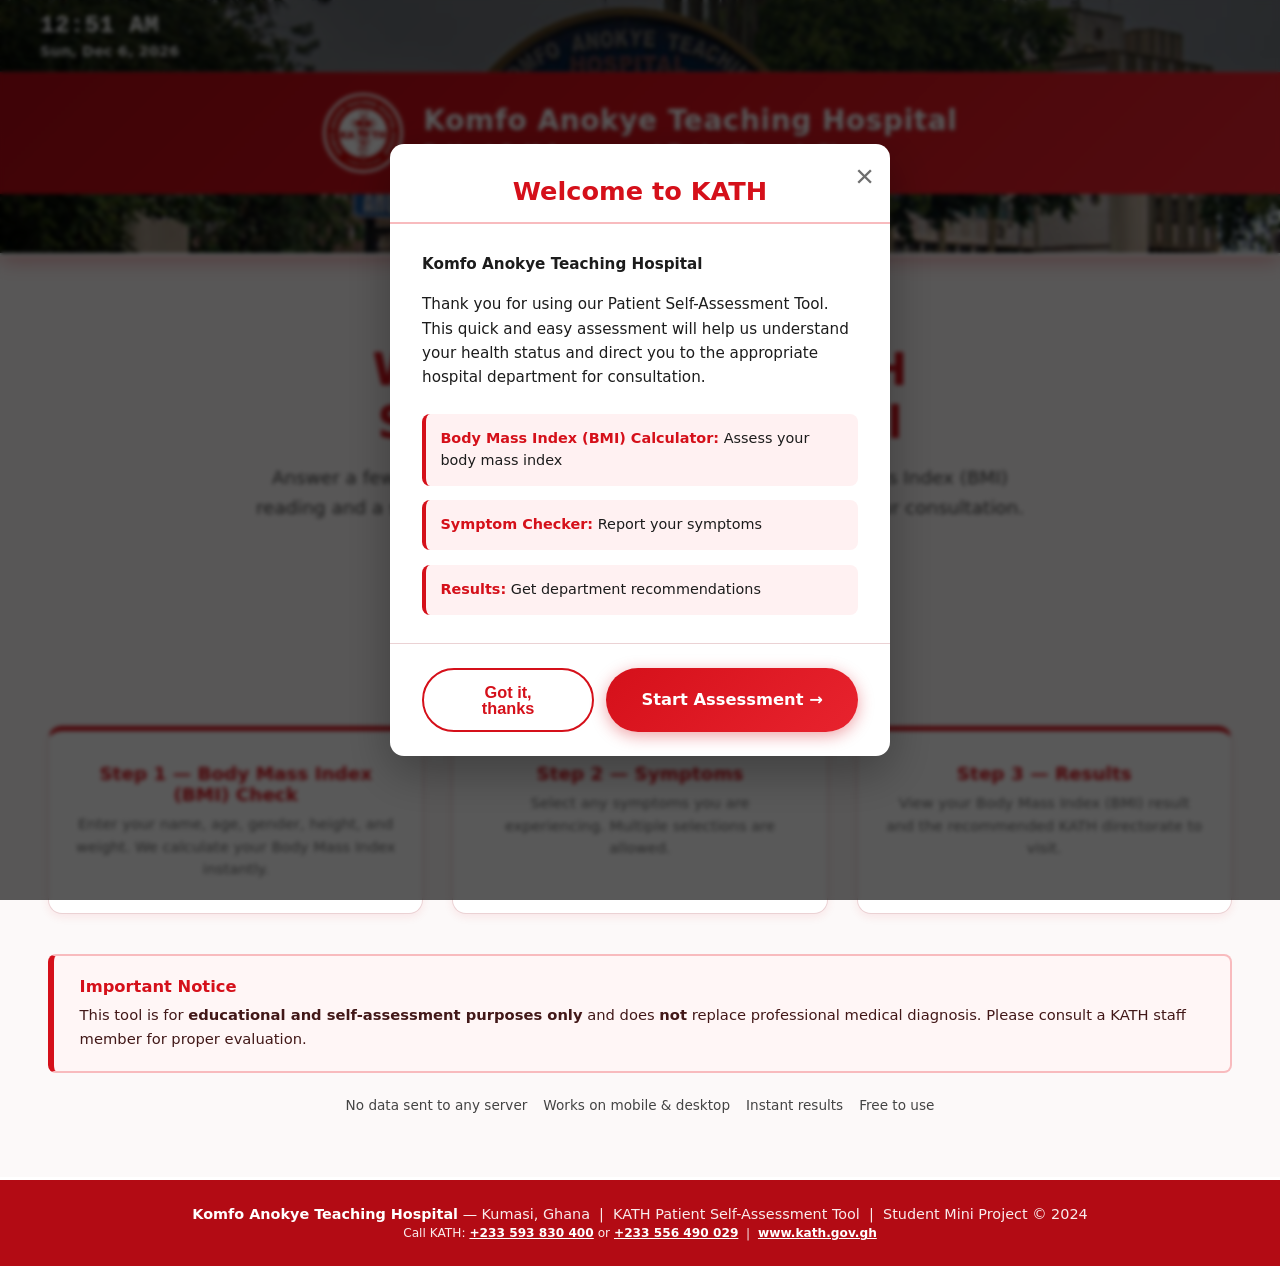
==== commit 5e58be48: "Updated website" ====
--- a/index.html
+++ b/index.html
@@ -14,7 +14,6 @@
     <div class="modal-content welcome-modal-box">
       <button class="modal-close-btn" aria-label="Close welcome message">&times;</button>
       <div class="modal-header">
-        <span class="modal-icon">👋</span>
         <h2>Welcome to KATH</h2>
       </div>
       <div class="modal-body">
@@ -22,15 +21,12 @@
         <p>Thank you for using our Patient Self-Assessment Tool. This quick and easy assessment will help us understand your health status and direct you to the appropriate hospital department for consultation.</p>
         <div class="welcome-features">
           <div class="feature">
-            <span class="feature-icon">⚖️</span>
             <span class="feature-text"><strong>Body Mass Index (BMI) Calculator:</strong> Assess your body mass index</span>
           </div>
           <div class="feature">
-            <span class="feature-icon">🩺</span>
             <span class="feature-text"><strong>Symptom Checker:</strong> Report your symptoms</span>
           </div>
           <div class="feature">
-            <span class="feature-icon">📊</span>
             <span class="feature-text"><strong>Results:</strong> Get department recommendations</span>
           </div>
         </div>
@@ -74,7 +70,6 @@
           </button>
           <div class="nav-dropdown-menu">
             <a href="index.html" class="nav-item">
-              <span class="nav-icon">🏠</span>
               <div class="nav-text">
                 <strong>Home</strong>
                 <small>Landing page &amp; overview</small>
@@ -82,24 +77,21 @@
             </a>
             
             <div class="dropdown-divider"></div>
-            <div class="dropdown-category">📋 Patient Self-Assessment</div>
+            <div class="dropdown-category"> Patient Self-Assessment</div>
             
             <a href="bmi.html" class="nav-item">
-              <span class="nav-icon">⚖️</span>
               <div class="nav-text">
                 <strong>Step 1: Body Mass Index (BMI) Calculator</strong>
                 <small>Enter height, weight &amp; metrics</small>
               </div>
             </a>
             <a href="symptoms.html" class="nav-item">
-              <span class="nav-icon">🩺</span>
               <div class="nav-text">
                 <strong>Step 2: Symptom Checker</strong>
                 <small>Select experienced symptoms</small>
               </div>
             </a>
             <a href="results.html" class="nav-item">
-              <span class="nav-icon">📊</span>
               <div class="nav-text">
                 <strong>Step 3: View Results</strong>
                 <small>Body Mass Index (BMI) reading &amp; KATH directorate</small>
@@ -107,17 +99,15 @@
             </a>
             
             <div class="dropdown-divider"></div>
-            <div class="dropdown-category">🏥 Hospital &amp; Feedback</div>
+            <div class="dropdown-category"> Hospital &amp; Feedback</div>
             
             <a href="about.html" class="nav-item">
-              <span class="nav-icon">ℹ️</span>
               <div class="nav-text">
                 <strong>About KATH</strong>
                 <small>History, mission &amp; clinical services</small>
               </div>
             </a>
             <a href="feedback.html" class="nav-item">
-              <span class="nav-icon">💬</span>
               <div class="nav-text">
                 <strong>Patient Feedback</strong>
                 <small>Share comments &amp; ratings</small>
@@ -135,7 +125,6 @@
 
       <!-- Hero section -->
       <section class="hero">
-        <span class="hero-icon">🩺</span>
         <h2>Welcome to the KATH<br>Self-Assessment Tool</h2>
         <p>
           Answer a few quick questions about your health to get a Body Mass Index (BMI) reading
@@ -143,14 +132,14 @@
         </p>
         <!-- Primary CTA button -->
         <a href="bmi.html" class="btn btn-primary btn-lg">
-          🚀 Start Assessment
+           Start Assessment
         </a>
       </section>
 
       <!-- How it works feature cards -->
       <section>
         <div style="text-align:center;margin-bottom:1rem;">
-          <h3 style="color:var(--primary);font-size:1.15rem;">⚡ How It Works</h3>
+          <h3 style="color:var(--primary);font-size:1.15rem;"> How It Works</h3>
           <p style="color:var(--text-muted);font-size:.88rem;margin-top:.3rem;">
             Three simple steps — takes less than 2 minutes
           </p>
@@ -159,19 +148,16 @@
         <div class="features-grid">
           <!-- Step 1 -->
           <div class="feature-card">
-            <span class="icon">⚖️</span>
             <h3>Step 1 — Body Mass Index (BMI) Check</h3>
             <p>Enter your name, age, gender, height, and weight. We calculate your Body Mass Index instantly.</p>
           </div>
           <!-- Step 2 -->
           <div class="feature-card">
-            <span class="icon">🔍</span>
             <h3>Step 2 — Symptoms</h3>
             <p>Select any symptoms you are experiencing. Multiple selections are allowed.</p>
           </div>
           <!-- Step 3 -->
           <div class="feature-card">
-            <span class="icon">📄</span>
             <h3>Step 3 — Results</h3>
             <p>View your Body Mass Index (BMI) result and the recommended KATH directorate to visit.</p>
           </div>
@@ -180,7 +166,7 @@
 
       <!-- Disclaimer notice on landing page -->
       <div class="disclaimer">
-        <div class="disclaimer-title">⚠️ Important Notice</div>
+        <div class="disclaimer-title"> Important Notice</div>
         <p>
           This tool is for <strong>educational and self-assessment purposes only</strong>
           and does <strong>not</strong> replace professional medical diagnosis.
@@ -192,16 +178,16 @@
       <section style="margin-top:1.5rem;">
         <div style="display:flex;gap:1rem;flex-wrap:wrap;justify-content:center;">
           <div style="display:flex;align-items:center;gap:.4rem;color:var(--text-mid);font-size:.85rem;">
-            🔒 <span>No data sent to any server</span>
-          </div>
-          <div style="display:flex;align-items:center;gap:.4rem;color:var(--text-mid);font-size:.85rem;">
-            📱 <span>Works on mobile &amp; desktop</span>
-          </div>
-          <div style="display:flex;align-items:center;gap:.4rem;color:var(--text-mid);font-size:.85rem;">
-            ⚡ <span>Instant results</span>
-          </div>
-          <div style="display:flex;align-items:center;gap:.4rem;color:var(--text-mid);font-size:.85rem;">
-            🆓 <span>Free to use</span>
+             <span>No data sent to any server</span>
+          </div>
+          <div style="display:flex;align-items:center;gap:.4rem;color:var(--text-mid);font-size:.85rem;">
+             <span>Works on mobile &amp; desktop</span>
+          </div>
+          <div style="display:flex;align-items:center;gap:.4rem;color:var(--text-mid);font-size:.85rem;">
+             <span>Instant results</span>
+          </div>
+          <div style="display:flex;align-items:center;gap:.4rem;color:var(--text-mid);font-size:.85rem;">
+             <span>Free to use</span>
           </div>
         </div>
       </section>
@@ -213,7 +199,7 @@
   <footer>
     <p>
       <strong>Komfo Anokye Teaching Hospital</strong> &mdash; Kumasi, Ghana &nbsp;|&nbsp;
-      🩺 KATH Patient Self-Assessment Tool &nbsp;|&nbsp;
+       KATH Patient Self-Assessment Tool &nbsp;|&nbsp;
       <span>Student Mini Project &copy; 2024</span>
     </p>
     <p style="margin-top:.3rem;font-size:.76rem;">
--- a/style.css
+++ b/style.css
@@ -53,17 +53,6 @@
   max-width: 100%;
 }
 
-/* 3 Animated Background Canvas */
-#bg-canvas {
-  position: fixed;
-  top: 0;
-  left: 0;
-  width: 100%;
-  height: 100vh;
-  z-index: 0;
-  pointer-events: none;
-}
-
 /* 4 Page Header */
 header {
   background: linear-gradient(135deg, var(--primary-dark) 0%, var(--primary) 50%, var(--primary-light) 100%);
@@ -272,11 +261,6 @@
   color: var(--primary);
 }
 
-.nav-icon {
-  font-size: 1.35rem;
-  flex-shrink: 0;
-}
-
 .nav-text {
   display: flex;
   flex-direction: column;
@@ -376,16 +360,6 @@
   padding: 3rem 1.5rem 2.5rem;
   max-width: 1100px;
   margin: 0 auto;
-}
-.hero-icon {
-  font-size: 5rem;
-  display: block;
-  margin-bottom: 1rem;
-  animation: float 3s ease-in-out infinite;
-}
-@keyframes float {
-  0%, 100% { transform: translateY(0); }
-  50%       { transform: translateY(-8px); }
 }
 .hero h2 {
   font-size: clamp(1.8rem, 4.5vw, 2.75rem);
@@ -889,12 +863,6 @@
   border-bottom: 2px solid var(--red-border);
 }
 
-.modal-icon {
-  font-size: 3rem;
-  display: block;
-  margin-bottom: 0.75rem;
-}
-
 .modal-header h2 {
   color: var(--primary);
   font-size: 1.6rem;
@@ -932,12 +900,6 @@
   background: var(--red-subtle);
   border-radius: var(--radius-sm);
   border-left: 4px solid var(--primary);
-}
-
-.feature-icon {
-  font-size: 1.4rem;
-  flex-shrink: 0;
-  line-height: 1;
 }
 
 .feature-text {
@@ -1033,7 +995,6 @@
   .header-text { text-align: center; }
   .header-logo { width: 66px; height: 66px; }
   .card { padding: 1.4rem 1.1rem; }
-  .hero-icon { font-size: 3.6rem; }
   .hero h2 { font-size: 1.55rem; }
   .features-grid,
   .symptom-list { grid-template-columns: minmax(0, 1fr); }
